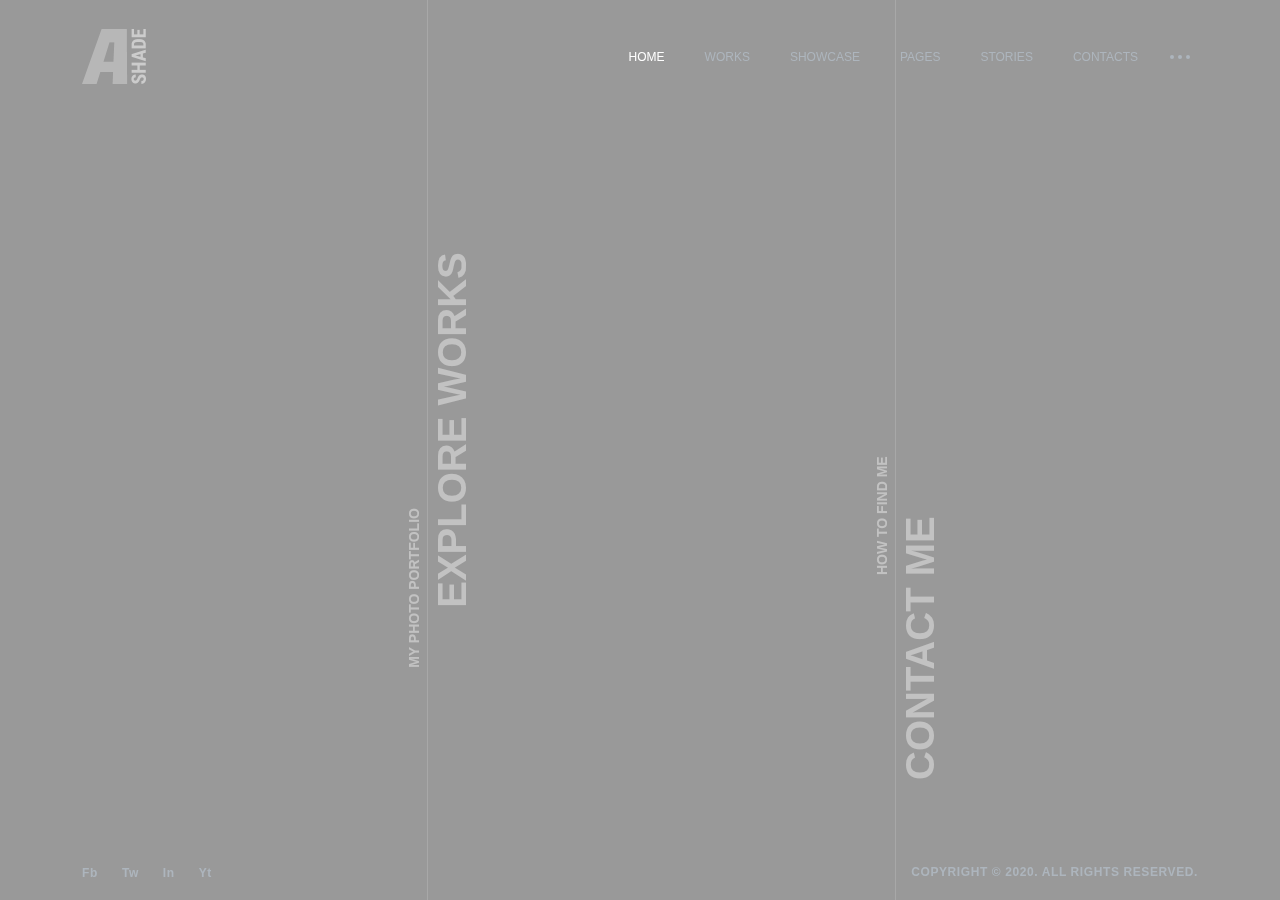
==== index.html @ f49be5b9 "hero section design header fotter desgin" ====
<!DOCTYPE html>
<html lang="en">
<head>
    <meta charset="UTF-8">
    <!-- *Static Required meta tags (should be same on every page)* -->
    <meta http-equiv="content-type" content="text/html; charset=utf-8" />
    <meta name="viewport" content="width=device-width, initial-scale=1, maximum-scale=1, user-scalable=0, shrink-to-fit=no" />
    <meta name="theme-color" content="#1A73E9" />
    <meta http-equiv='X-UA-Compatible' content='IE=edge' />
    <meta name="web-author" content="web-author-name" />
    <meta name="googlebot" content="all">
    <meta name="revisit-after" content="3 days">
    <meta name="copyright" content="Site Name">
    <meta name="language" content="English">
    <meta name="reply-to" content="info@imgglobalinfotech.com">
    <meta name="distribution" content="Global" />
    <meta name="rating" content="General" />
    <!-- *Twitter Meta* -->
    <meta name="twitter:site" content="@miradontsoa">
    <meta name="twitter:creator" content="@miradontsoa">
    <meta name="twitter:card" content="summary">
    <!-- *Facebook Meta* -->
    <meta property="fb:app_id" content="0" />
    <meta property="og:type" content="website">
    <meta property="og:image:type" content="image/jpg">
    <meta property="og:image:width" content="1200">
    <meta property="og:image:height" content="630">
    <!-- *Dynamic Meta Tags (Should change for every page)* -->
    <title>Photography Home</title>
        <!-- *Required meta tags* -->
    <meta name="title" content="Title here" />
    <meta name="discrption" content="Discrption here" />
    <meta name="keyword" content="Keyword here" />
    <!-- *Twitter Meta* -->
    <meta name="twitter:title" content="Title here">
    <meta name="twitter:description" content="Discrption here">
    <meta name="twitter:image" content="assets/img/logo.png">
    <!-- *Facebook Meta* -->
    <meta property="og:url" content="">
    <meta property="og:title" content="Title here">
    <meta property="og:description" content="Discrption here">
    <meta property="og:image" content="assets/img/logo/favicon-original.png">
    <meta property="og:image:secure_url" content="assets/img/logo/favicon-original.png">
    <link rel="shortcut icon" type="image/x-icon" href="assets/img/logo/favicon-original.png" />
    <link rel="icon" type="image/x-icon" href="assets/img/logo/favicon-original.png" />
    <meta name="classification" content="Title here" />
    <link rel="canonical" href="" />
    <!-- *Bootstrap Css* -->
    <link rel="stylesheet" href="assets/css/bootstrap.min.css">
    <!-- *Custom Css* -->
    <link rel="stylesheet" href="assets/css/style.min.css">
</head>

<body >
    <!-- *** Header Start -->
    <nav class="navbar navheader navbar-expand-lg fixed-top bg-transparent py-4" aria-label="Offcanvas navbar large">
        <div class="container">
            <a class="navbar-brand" href="javascript:;"><img src="assets/img/logo.png" class="h-100" alt="logo"></a>
            <button class="navbar-toggler ms-auto me-3 border-0 shadow-none p-0 d-flex flex-column d-lg-none" type="button" data-bs-toggle="offcanvas" data-bs-target="#offcanvasRight" aria-controls="offcanvasRight">
                <span class="menulist bg-white d-inline-flex rounded-pill"></span>
                <span class="menulist bg-white d-inline-flex rounded-pill"></span>
                <span class="menulist bg-white d-inline-flex rounded-pill"></span>
            </button>
                <ul class="navbar-nav d-lg-flex d-none justify-content-end flex-grow-1 align-items-center gap-4 pe-3">
                    <li class="nav-item"><a class="nav-link hoverd fw-medium active" aria-current="page" href="javascript:;">Home</a></li>
                    <li class="nav-item position-relative">
                        <a class="nav-link hoverd fw-medium" href="javascript:;">Works</a>
                        <ul class="list-unstyled pt-2 sublink position-absolute">
                            <li><a class="nav-link hoverd fw-medium innerlink text-nowrap p-2" href="javascript:;">work example</a></li>
                            <li><a class="nav-link hoverd fw-medium innerlink text-nowrap p-2" href="javascript:;">work example</a></li>
                            <li><a class="nav-link hoverd fw-medium innerlink text-nowrap p-2" href="javascript:;">work example</a></li>
                            <li><a class="nav-link hoverd fw-medium innerlink text-nowrap p-2" href="javascript:;">work example</a></li>
                            <li><a class="nav-link hoverd fw-medium innerlink text-nowrap p-2" href="javascript:;">work example</a></li>
                        </ul>
                    </li>
                    <li class="nav-item position-relative">
                        <a class="nav-link hoverd fw-medium" href="javascript:;">Showcase</a>
                        <ul class="list-unstyled pt-2 sublink position-absolute">
                            <li><a class="nav-link hoverd fw-medium innerlink text-nowrap p-2" href="javascript:;">work example</a></li>
                            <li><a class="nav-link hoverd fw-medium innerlink text-nowrap p-2" href="javascript:;">work example</a></li>
                            <li><a class="nav-link hoverd fw-medium innerlink text-nowrap p-2" href="javascript:;">work example</a></li>
                            <li><a class="nav-link hoverd fw-medium innerlink text-nowrap p-2" href="javascript:;">work example</a></li>
                            <li><a class="nav-link hoverd fw-medium innerlink text-nowrap p-2" href="javascript:;">work example</a></li>
                        </ul>
                    </li>
                    <li class="nav-item"><a class="nav-link hoverd fw-medium" href="javascript:;">Pages</a></li>
                    <li class="nav-item"><a class="nav-link hoverd fw-medium" href="javascript:;">Stories</a></li>
                    <li class="nav-item"><a class="nav-link hoverd fw-medium" href="javascript:;">Contacts</a></li>
                </ul>
                <ul class="navbar-nav">
                    <li class="nav-item">
                        <a class="nav-link hoverd fw-medium menubtn" href="javascript:;">
                            <div class="dots d-flex align-items-center gap-1">
                                <span class="inner_dot d-inline-flex rounded-circle"></span>
                                <span class="inner_dot d-inline-flex rounded-circle"></span>
                                <span class="inner_dot d-inline-flex rounded-circle"></span>
                            </div>
                        </a>
                    </li>
                </ul>
            </div>
        </div>
    </nav>
    <!-- *** Header End -->

    <!-- *** Hero Section Start -->
    <div class="container-fluid vh-100 overflow-hidden position-relative px-0 videoHerosection">
        <video src="assets/img/home-bg.mp4" muted autoplay loop class="videosecton position-absolute"></video>
        <div class="ashadeLink asdadework">
            <div class="mainlinks mx-auto d-flex flex-column text-center">
                <span class="d-inline-flex fw-bold subcontentHeading">My Photo Portfolio</span>
                <span class="d-inline-flex fw-bold justify-content-end mainlinkHeading">Explore Works</span>
            </div>
        </div>
        <div class="ashadeLink asdadecontact">
            <div class="mainlinks me-auto d-flex flex-column text-center">
                <span class="d-inline-flex fw-bold justify-content-end subcontentHeading">HOW TO FIND ME</span>
                <span class="d-inline-flex fw-bold mainlinkHeading">CONTACT ME</span>
            </div>
        </div>
    </div>
    <!-- *** Hero Section End -->


    <!-- ** Copy Right Footer Start -->
    <div class="container-fluid fixed-bottom copyrightfooter py-3">
        <div class="container">
            <div class="row align-items-center">
                <div class="col">
                    <ul class="list-unstyled socialgroup d-flex gap-4 align-items-center  m-sm-0 mb-2 justify-content-sm-start justify-content-center">
                        <li><a href="javascript:;" class="sociallink fw-bold text-decoration-none">Fb</a></li>
                        <li><a href="javascript:;" class="sociallink fw-bold text-decoration-none">Tw</a></li>
                        <li><a href="javascript:;" class="sociallink fw-bold text-decoration-none">In</a></li>
                        <li><a href="javascript:;" class="sociallink fw-bold text-decoration-none">Yt</a></li>
                    </ul>
                </div>
                <div class="col-sm-auto col-12">
                    <div class="copyright fw-bold text-center">COPYRIGHT © 2020. ALL RIGHTS RESERVED.</div>
                </div>
            </div>
        </div>
    </div>
    <!-- ** Copy Right Footer End -->

    <div class="offcanvas offbody navheader offcanvas-end text-bg-dark" tabindex="-1" id="offcanvasRight" aria-labelledby="offcanvasRightLabel">
        <div class="offcanvas-header">
            <h5 class="offcanvas-title" id="offcanvasRightLabel"><img src="assets/img/logo.png" class="h-100" alt="logo"></h5>
            <button type="button" class="closeBtn border-0 shadow-none bg-transparent p-1" data-bs-dismiss="offcanvas" aria-label="Close"><img src="assets/img/close.svg" class="w-100" alt=""></button>
        </div>
        <div class="offcanvas-body navbar-nav">
            <div class="nav-item">
                <div class="accordion accordion-flush d-flex flex-column gap-3" id="accordionFlushExample">
                    <div class="accordion-item border-0 bg-transparent">
                        <div class="accordion-header bg-transparent">
                            <a href="javascript:;" class="accordion-button collapsed bg-transparent nav-link hoverd fw-bold p-0 shadow-none border-0  d-inline-block" type="button" data-bs-toggle="collapse" data-bs-target="#flush-collapseOne" aria-expanded="false" aria-controls="flush-collapseOne">
                                Home
                            </a>
                        </div>
                    </div>
                    <div class="accordion-item border-0 bg-transparent">
                        <div class="accordion-header bg-transparent">
                            <a href="javascript:;" class="accordion-button collapsed bg-transparent nav-link hoverd fw-bold p-0 shadow-none border-0  d-inline-block" type="button" data-bs-toggle="collapse" data-bs-target="#flush-collapseTwo" aria-expanded="false" aria-controls="flush-collapseTwo">
                            Works
                            </a>
                        </div>
                        <div id="flush-collapseTwo" class="accordion-collapse collapse" data-bs-parent="#accordionFlushExample">
                            <div class="accordion-body">
                                <ul class="list-unstyled sublink m-0 ps-3 ">
                                    <li><a class="nav-link hoverd fw-semibold innerlink text-nowrap p-1" href="javascript:;">work example</a></li>
                                    <li><a class="nav-link hoverd fw-semibold innerlink text-nowrap p-1" href="javascript:;">work example</a></li>
                                    <li><a class="nav-link hoverd fw-semibold innerlink text-nowrap p-1" href="javascript:;">work example</a></li>
                                    <li><a class="nav-link hoverd fw-semibold innerlink text-nowrap p-1" href="javascript:;">work example</a></li>
                                    <li><a class="nav-link hoverd fw-semibold innerlink text-nowrap p-1" href="javascript:;">work example</a></li>
                                </ul>
                            </div>
                        </div>
                    </div>
                    <div class="accordion-item border-0 bg-transparent">
                        <div class="accordion-header bg-transparent">
                            <a href="javascript:;" class="accordion-button collapsed bg-transparent nav-link hoverd fw-bold p-0 shadow-none border-0  d-inline-block" type="button" data-bs-toggle="collapse" data-bs-target="#flush-collapseThree" aria-expanded="false" aria-controls="flush-collapseThree">
                                Showcase
                            </a>
                        </div>
                        <div id="flush-collapseThree" class="accordion-collapse collapse" data-bs-parent="#accordionFlushExample">
                            <div class="accordion-body ">
                                <ul class="list-unstyled sublink m-0 ps-3">
                                    <li><a class="nav-link hoverd fw-semibold innerlink text-nowrap p-1" href="javascript:;">work example</a></li>
                                    <li><a class="nav-link hoverd fw-semibold innerlink text-nowrap p-1" href="javascript:;">work example</a></li>
                                    <li><a class="nav-link hoverd fw-semibold innerlink text-nowrap p-1" href="javascript:;">work example</a></li>
                                    <li><a class="nav-link hoverd fw-semibold innerlink text-nowrap p-1" href="javascript:;">work example</a></li>
                                    <li><a class="nav-link hoverd fw-semibold innerlink text-nowrap p-1" href="javascript:;">work example</a></li>
                                </ul>
                            </div>
                        </div>
                    </div>
                    <div class="accordion-item border-0 bg-transparent">
                        <div class="accordion-header bg-transparent">
                            <a href="javascript:;" class="accordion-button collapsed bg-transparent nav-link hoverd fw-bold p-0 shadow-none border-0  d-inline-block" type="button" data-bs-toggle="collapse" data-bs-target="#flush-collapseFour" aria-expanded="false" aria-controls="flush-collapseFour">
                                Pages
                            </a>
                        </div>
                    </div>
                    <div class="accordion-item border-0 bg-transparent">
                        <div class="accordion-header bg-transparent">
                            <a href="javascript:;" class="accordion-button collapsed bg-transparent nav-link hoverd fw-bold p-0 shadow-none border-0  d-inline-block" type="button" data-bs-toggle="collapse" data-bs-target="#flush-collapseFive" aria-expanded="false" aria-controls="flush-collapseFive">
                                stories
                            </a>
                        </div>
                    </div>
                    <div class="accordion-item border-0 bg-transparent">
                        <div class="accordion-header bg-transparent">
                            <a href="javascript:;" class="accordion-button collapsed bg-transparent nav-link hoverd fw-bold p-0 shadow-none border-0  d-inline-block" type="button" data-bs-toggle="collapse" data-bs-target="#flush-collapseSix" aria-expanded="false" aria-controls="flush-collapseSix">
                                contacts
                            </a>
                        </div>
                    </div>
                </div>
            </div>
            <div class="">
            </div>
        </div>
    </div>
    <!-- *Bootstrap Js* -->
    <script src="assets/libs/bootstrap/js/bootstrap.bundle.min.js"></script>
    <!-- *Custom Js* -->
    <script src="assets/js/main.js"></script>
</body>
</html>
---- assets/css/style.min.css ----
::-webkit-scrollbar-track{background-color:rgba(0,0,0,0)}::-webkit-scrollbar{width:6px;background-color:rgba(0,0,0,0)}::-webkit-scrollbar-thumb{background-color:#d6002f}body{font-family:"Montserrat",sans-serif;overflow:hidden auto}body.body_hovered{background-color:#000;position:relative}body.body_hovered::before{content:"";height:100%;width:100%;inset:0;margin:auto;position:absolute}.navheader .navbar-brand{height:65px}.navheader .navbar-toggler{gap:5px}.navheader .navbar-toggler .menulist{height:2px;width:22px}.navheader .navbar-nav .nav-item .nav-link{color:#adb5bd;font-size:12px;transition:all .3s ease-in-out;text-transform:uppercase}.navheader .navbar-nav .nav-item .nav-link:hover,.navheader .navbar-nav .nav-item .nav-link.active{color:#fff}.navheader .navbar-nav .nav-item .menubtn .dots .inner_dot{height:4px;width:4px;background-color:#adb5bd;transition:all .3s ease-in-out}.navheader .navbar-nav .nav-item .menubtn:hover .inner_dot{background-color:#fff}.navheader .navbar-nav .nav-item:hover .sublink{opacity:1;visibility:visible}.navheader .navbar-nav .nav-item .sublink{opacity:0;visibility:hidden;transition:all .2s ease-in-out}.navheader.offbody .offcanvas-header .offcanvas-title{height:50px}.navheader.offbody .offcanvas-header .offcanvas-title img{-o-object-fit:contain;object-fit:contain}.navheader.offbody .offcanvas-header .closeBtn{width:30px}.navheader.offbody .navbar-nav .nav-item .nav-link{font-size:20px}.navheader.offbody .navbar-nav .nav-item .nav-link.innerlink{font-size:14px}.navheader.offbody .navbar-nav .nav-item .sublink{opacity:1;visibility:visible;position:relative}.navheader.offbody .navbar-nav .nav-item .sublink::before{content:"";height:100%;left:0;width:1px;position:absolute;background-color:rgba(255,255,255,.15)}.copyrightfooter .sociallink,.copyrightfooter .copyright{font-size:12px;letter-spacing:.6px;color:#adb5bd}.copyrightfooter .sociallink{transition:all .3s ease-in-out}.copyrightfooter .sociallink:hover{color:#fff}.ashadeLink{position:fixed;width:100vh;min-width:600px;display:flex;justify-content:flex-start;transform-origin:0% 0%;transform:rotate(-90deg) translate(0, 0);z-index:15;cursor:pointer;padding-left:140px;top:100%}.ashadeLink.asdadework{left:calc(33.33% - 21px);text-align:center;padding:0}.ashadeLink.asdadecontact{left:calc(66.66% + 21px);text-align:left}.ashadeLink.asdadecontact .mainlinks .subcontentHeading{transform:translateX(40px)}.ashadeLink.asdadecontact .mainlinks .mainlinkHeading{transform:translateX(-20px)}.ashadeLink.asdadecontact .mainlinks:hover .subcontentHeading{transform:translateX(30px)}.ashadeLink.asdadecontact .mainlinks:hover .mainlinkHeading{transform:translateX(-10px)}.ashadeLink .mainlinks span{color:rgba(255,255,255,.4);line-height:normal;text-transform:uppercase;transition:all .5s}.ashadeLink .mainlinks .subcontentHeading{font-size:14px;transform:translateX(-40px);margin-bottom:8px}.ashadeLink .mainlinks .mainlinkHeading{font-size:40px;transform:translateX(20px)}.ashadeLink .mainlinks:hover span{color:#fff}.ashadeLink .mainlinks:hover .subcontentHeading{transform:translateX(-30px)}.ashadeLink .mainlinks:hover .mainlinkHeading{transform:translateX(10px)}.ashadeLink::before{content:"";width:100%;height:1px;background:rgba(255,255,255,.15);position:absolute;left:0;top:21px}@media(max-width: 991.98px){.ashadeLink .mainlinks .subcontentHeading{font-size:12px}.ashadeLink .mainlinks .mainlinkHeading{font-size:30px}}.videoHerosection .videosecton{inset:0;margin:auto}.videoHerosection::before{content:"";width:100%;height:100%;inset:0;margin:auto;background-color:rgba(0,0,0,.4);position:absolute;z-index:1}@font-face{font-family:"Montserrat";src:url("Montserrat-ExtraLightItalic.woff2") format("woff2"),url("Montserrat-ExtraLightItalic.woff") format("woff");font-weight:200;font-style:italic;font-display:swap}@font-face{font-family:"Montserrat";src:url("Montserrat-SemiBold.woff2") format("woff2"),url("Montserrat-SemiBold.woff") format("woff");font-weight:600;font-style:normal;font-display:swap}@font-face{font-family:"Montserrat";src:url("Montserrat-Light.woff2") format("woff2"),url("Montserrat-Light.woff") format("woff");font-weight:300;font-style:normal;font-display:swap}@font-face{font-family:"Montserrat";src:url("Montserrat-Medium.woff2") format("woff2"),url("Montserrat-Medium.woff") format("woff");font-weight:500;font-style:normal;font-display:swap}@font-face{font-family:"Montserrat";src:url("Montserrat-Italic.woff2") format("woff2"),url("Montserrat-Italic.woff") format("woff");font-weight:normal;font-style:italic;font-display:swap}@font-face{font-family:"Montserrat";src:url("Montserrat-MediumItalic.woff2") format("woff2"),url("Montserrat-MediumItalic.woff") format("woff");font-weight:500;font-style:italic;font-display:swap}@font-face{font-family:"Montserrat";src:url("Montserrat-LightItalic.woff2") format("woff2"),url("Montserrat-LightItalic.woff") format("woff");font-weight:300;font-style:italic;font-display:swap}@font-face{font-family:"Montserrat";src:url("Montserrat-Regular.woff2") format("woff2"),url("Montserrat-Regular.woff") format("woff");font-weight:normal;font-style:normal;font-display:swap}@font-face{font-family:"Montserrat";src:url("Montserrat-BoldItalic.woff2") format("woff2"),url("Montserrat-BoldItalic.woff") format("woff");font-weight:bold;font-style:italic;font-display:swap}@font-face{font-family:"Montserrat";src:url("Montserrat-SemiBoldItalic.woff2") format("woff2"),url("Montserrat-SemiBoldItalic.woff") format("woff");font-weight:600;font-style:italic;font-display:swap}@font-face{font-family:"Montserrat";src:url("Montserrat-ExtraBold.woff2") format("woff2"),url("Montserrat-ExtraBold.woff") format("woff");font-weight:bold;font-style:normal;font-display:swap}@font-face{font-family:"Montserrat";src:url("Montserrat-Bold.woff2") format("woff2"),url("Montserrat-Bold.woff") format("woff");font-weight:bold;font-style:normal;font-display:swap}@font-face{font-family:"Montserrat";src:url("Montserrat-Black.woff2") format("woff2"),url("Montserrat-Black.woff") format("woff");font-weight:900;font-style:normal;font-display:swap}@font-face{font-family:"Montserrat";src:url("Montserrat-BlackItalic.woff2") format("woff2"),url("Montserrat-BlackItalic.woff") format("woff");font-weight:900;font-style:italic;font-display:swap}@font-face{font-family:"Montserrat";src:url("Montserrat-ThinItalic.woff2") format("woff2"),url("Montserrat-ThinItalic.woff") format("woff");font-weight:100;font-style:italic;font-display:swap}@font-face{font-family:"Montserrat";src:url("Montserrat-Thin.woff2") format("woff2"),url("Montserrat-Thin.woff") format("woff");font-weight:100;font-style:normal;font-display:swap}@font-face{font-family:"Montserrat";src:url("Montserrat-ExtraLight.woff2") format("woff2"),url("Montserrat-ExtraLight.woff") format("woff");font-weight:200;font-style:normal;font-display:swap}@font-face{font-family:"Montserrat";src:url("Montserrat-ExtraBoldItalic.woff2") format("woff2"),url("Montserrat-ExtraBoldItalic.woff") format("woff");font-weight:bold;font-style:italic;font-display:swap}/*# sourceMappingURL=style.min.css.map */
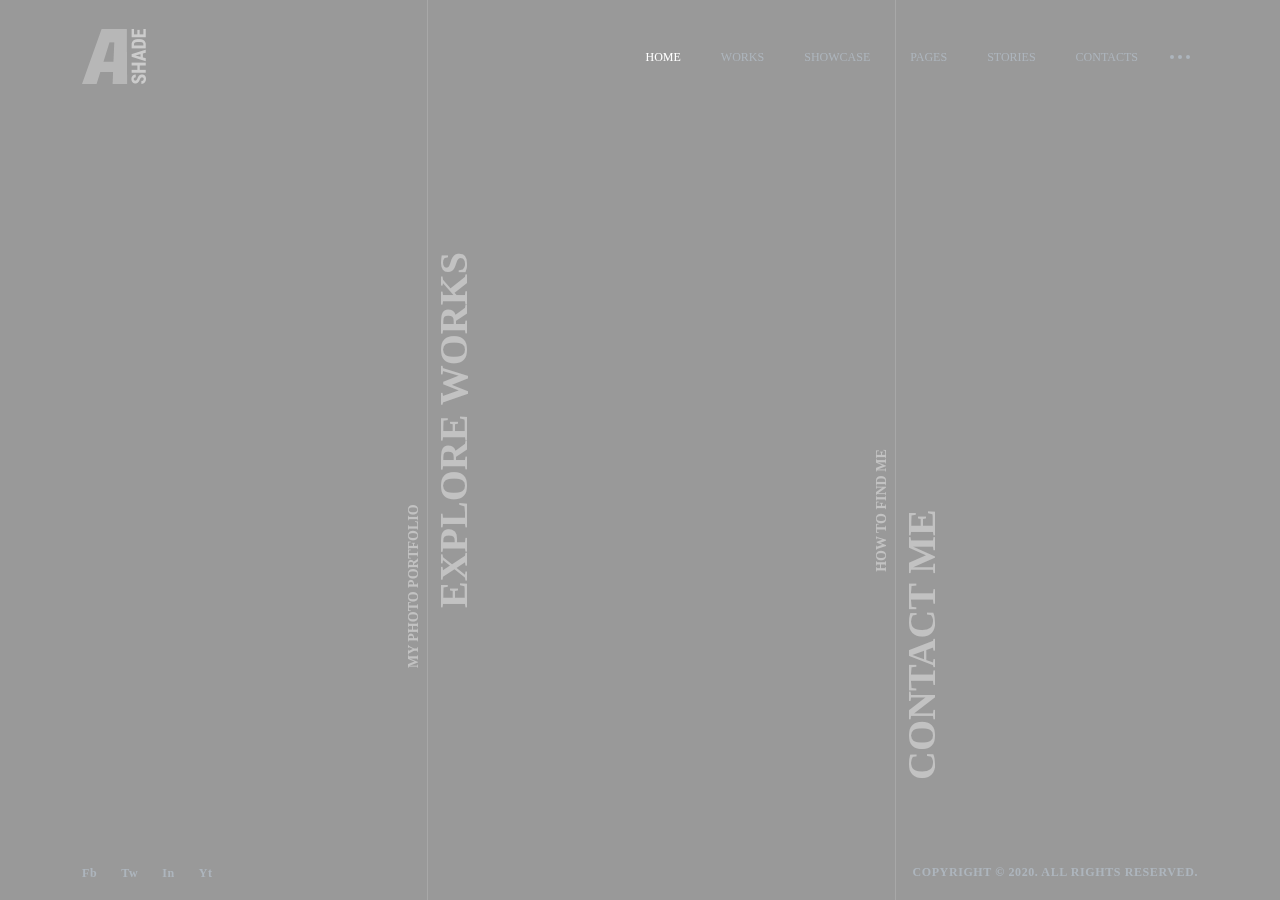
==== commit d2d87fe4: "mainscss change" ====
--- a/index.html
+++ b/index.html
@@ -52,95 +52,98 @@
 </head>
 
 <body >
-    <!-- *** Header Start -->
-    <nav class="navbar navheader navbar-expand-lg fixed-top bg-transparent py-4" aria-label="Offcanvas navbar large">
-        <div class="container">
-            <a class="navbar-brand" href="javascript:;"><img src="assets/img/logo.png" class="h-100" alt="logo"></a>
-            <button class="navbar-toggler ms-auto me-3 border-0 shadow-none p-0 d-flex flex-column d-lg-none" type="button" data-bs-toggle="offcanvas" data-bs-target="#offcanvasRight" aria-controls="offcanvasRight">
-                <span class="menulist bg-white d-inline-flex rounded-pill"></span>
-                <span class="menulist bg-white d-inline-flex rounded-pill"></span>
-                <span class="menulist bg-white d-inline-flex rounded-pill"></span>
-            </button>
-                <ul class="navbar-nav d-lg-flex d-none justify-content-end flex-grow-1 align-items-center gap-4 pe-3">
-                    <li class="nav-item"><a class="nav-link hoverd fw-medium active" aria-current="page" href="javascript:;">Home</a></li>
-                    <li class="nav-item position-relative">
-                        <a class="nav-link hoverd fw-medium" href="javascript:;">Works</a>
-                        <ul class="list-unstyled pt-2 sublink position-absolute">
-                            <li><a class="nav-link hoverd fw-medium innerlink text-nowrap p-2" href="javascript:;">work example</a></li>
-                            <li><a class="nav-link hoverd fw-medium innerlink text-nowrap p-2" href="javascript:;">work example</a></li>
-                            <li><a class="nav-link hoverd fw-medium innerlink text-nowrap p-2" href="javascript:;">work example</a></li>
-                            <li><a class="nav-link hoverd fw-medium innerlink text-nowrap p-2" href="javascript:;">work example</a></li>
-                            <li><a class="nav-link hoverd fw-medium innerlink text-nowrap p-2" href="javascript:;">work example</a></li>
+    <main>
+        <div class="mainInner">
+            <!-- *** Header Start -->
+            <nav class="navbar navheader navbar-expand-lg fixed-top bg-transparent py-4" aria-label="Offcanvas navbar large">
+                <div class="container">
+                    <a class="navbar-brand" href="javascript:;"><img src="assets/img/logo.png" class="h-100" alt="logo"></a>
+                    <button class="navbar-toggler ms-auto me-3 border-0 shadow-none p-0 d-flex flex-column d-lg-none" type="button" data-bs-toggle="offcanvas" data-bs-target="#offcanvasRight" aria-controls="offcanvasRight">
+                        <span class="menulist bg-white d-inline-flex rounded-pill"></span>
+                        <span class="menulist bg-white d-inline-flex rounded-pill"></span>
+                        <span class="menulist bg-white d-inline-flex rounded-pill"></span>
+                    </button>
+                        <ul class="navbar-nav d-lg-flex d-none justify-content-end flex-grow-1 align-items-center gap-4 pe-3">
+                            <li class="nav-item"><a class="nav-link hoverd fw-medium active" aria-current="page" href="javascript:;">Home</a></li>
+                            <li class="nav-item position-relative">
+                                <a class="nav-link hoverd fw-medium" href="javascript:;">Works</a>
+                                <ul class="list-unstyled pt-2 sublink position-absolute">
+                                    <li><a class="nav-link hoverd fw-medium innerlink text-nowrap p-2" href="javascript:;">work example</a></li>
+                                    <li><a class="nav-link hoverd fw-medium innerlink text-nowrap p-2" href="javascript:;">work example</a></li>
+                                    <li><a class="nav-link hoverd fw-medium innerlink text-nowrap p-2" href="javascript:;">work example</a></li>
+                                    <li><a class="nav-link hoverd fw-medium innerlink text-nowrap p-2" href="javascript:;">work example</a></li>
+                                    <li><a class="nav-link hoverd fw-medium innerlink text-nowrap p-2" href="javascript:;">work example</a></li>
+                                </ul>
+                            </li>
+                            <li class="nav-item position-relative">
+                                <a class="nav-link hoverd fw-medium" href="javascript:;">Showcase</a>
+                                <ul class="list-unstyled pt-2 sublink position-absolute">
+                                    <li><a class="nav-link hoverd fw-medium innerlink text-nowrap p-2" href="javascript:;">work example</a></li>
+                                    <li><a class="nav-link hoverd fw-medium innerlink text-nowrap p-2" href="javascript:;">work example</a></li>
+                                    <li><a class="nav-link hoverd fw-medium innerlink text-nowrap p-2" href="javascript:;">work example</a></li>
+                                    <li><a class="nav-link hoverd fw-medium innerlink text-nowrap p-2" href="javascript:;">work example</a></li>
+                                    <li><a class="nav-link hoverd fw-medium innerlink text-nowrap p-2" href="javascript:;">work example</a></li>
+                                </ul>
+                            </li>
+                            <li class="nav-item"><a class="nav-link hoverd fw-medium" href="javascript:;">Pages</a></li>
+                            <li class="nav-item"><a class="nav-link hoverd fw-medium" href="javascript:;">Stories</a></li>
+                            <li class="nav-item"><a class="nav-link hoverd fw-medium" href="javascript:;">Contacts</a></li>
                         </ul>
-                    </li>
-                    <li class="nav-item position-relative">
-                        <a class="nav-link hoverd fw-medium" href="javascript:;">Showcase</a>
-                        <ul class="list-unstyled pt-2 sublink position-absolute">
-                            <li><a class="nav-link hoverd fw-medium innerlink text-nowrap p-2" href="javascript:;">work example</a></li>
-                            <li><a class="nav-link hoverd fw-medium innerlink text-nowrap p-2" href="javascript:;">work example</a></li>
-                            <li><a class="nav-link hoverd fw-medium innerlink text-nowrap p-2" href="javascript:;">work example</a></li>
-                            <li><a class="nav-link hoverd fw-medium innerlink text-nowrap p-2" href="javascript:;">work example</a></li>
-                            <li><a class="nav-link hoverd fw-medium innerlink text-nowrap p-2" href="javascript:;">work example</a></li>
+                        <ul class="navbar-nav">
+                            <li class="nav-item">
+                                <a class="nav-link hoverd fw-medium menubtn" href="javascript:;">
+                                    <div class="dots d-flex align-items-center gap-1">
+                                        <span class="inner_dot d-inline-flex rounded-circle"></span>
+                                        <span class="inner_dot d-inline-flex rounded-circle"></span>
+                                        <span class="inner_dot d-inline-flex rounded-circle"></span>
+                                    </div>
+                                </a>
+                            </li>
                         </ul>
-                    </li>
-                    <li class="nav-item"><a class="nav-link hoverd fw-medium" href="javascript:;">Pages</a></li>
-                    <li class="nav-item"><a class="nav-link hoverd fw-medium" href="javascript:;">Stories</a></li>
-                    <li class="nav-item"><a class="nav-link hoverd fw-medium" href="javascript:;">Contacts</a></li>
-                </ul>
-                <ul class="navbar-nav">
-                    <li class="nav-item">
-                        <a class="nav-link hoverd fw-medium menubtn" href="javascript:;">
-                            <div class="dots d-flex align-items-center gap-1">
-                                <span class="inner_dot d-inline-flex rounded-circle"></span>
-                                <span class="inner_dot d-inline-flex rounded-circle"></span>
-                                <span class="inner_dot d-inline-flex rounded-circle"></span>
-                            </div>
-                        </a>
-                    </li>
-                </ul>
-            </div>
+                    </div>
+                </div>
+            </nav>
+            <!-- *** Header End -->
+        
+            <!-- *** Hero Section Start -->
+            <div class="container-fluid vh-100 overflow-hidden position-relative px-0 videoHerosection">
+                <video src="assets/img/home-bg.mp4" muted autoplay loop class="videosecton position-absolute"></video>
+                <div class="ashadeLink asdadework">
+                    <div class="mainlinks mx-auto d-flex flex-column text-center">
+                        <span class="d-inline-flex fw-bold subcontentHeading">My Photo Portfolio</span>
+                        <span class="d-inline-flex fw-bold justify-content-end mainlinkHeading">Explore Works</span>
+                    </div>
+                </div>
+                <div class="ashadeLink asdadecontact">
+                    <div class="mainlinks me-auto d-flex flex-column text-center">
+                        <span class="d-inline-flex fw-bold justify-content-end subcontentHeading">HOW TO FIND ME</span>
+                        <span class="d-inline-flex fw-bold mainlinkHeading">CONTACT ME</span>
+                    </div>
+                </div>
+            </div>
+            <!-- *** Hero Section End -->
+        
+            <!-- ** Copy Right Footer Start -->
+            <div class="container-fluid fixed-bottom copyrightfooter py-3">
+                <div class="container">
+                    <div class="row align-items-center">
+                        <div class="col">
+                            <ul class="list-unstyled socialgroup d-flex gap-4 align-items-center  m-sm-0 mb-2 justify-content-sm-start justify-content-center">
+                                <li><a href="javascript:;" class="sociallink fw-bold text-decoration-none">Fb</a></li>
+                                <li><a href="javascript:;" class="sociallink fw-bold text-decoration-none">Tw</a></li>
+                                <li><a href="javascript:;" class="sociallink fw-bold text-decoration-none">In</a></li>
+                                <li><a href="javascript:;" class="sociallink fw-bold text-decoration-none">Yt</a></li>
+                            </ul>
+                        </div>
+                        <div class="col-sm-auto col-12">
+                            <div class="copyright fw-bold text-center">COPYRIGHT © 2020. ALL RIGHTS RESERVED.</div>
+                        </div>
+                    </div>
+                </div>
+            </div>
+            <!-- ** Copy Right Footer End -->
         </div>
-    </nav>
-    <!-- *** Header End -->
-
-    <!-- *** Hero Section Start -->
-    <div class="container-fluid vh-100 overflow-hidden position-relative px-0 videoHerosection">
-        <video src="assets/img/home-bg.mp4" muted autoplay loop class="videosecton position-absolute"></video>
-        <div class="ashadeLink asdadework">
-            <div class="mainlinks mx-auto d-flex flex-column text-center">
-                <span class="d-inline-flex fw-bold subcontentHeading">My Photo Portfolio</span>
-                <span class="d-inline-flex fw-bold justify-content-end mainlinkHeading">Explore Works</span>
-            </div>
-        </div>
-        <div class="ashadeLink asdadecontact">
-            <div class="mainlinks me-auto d-flex flex-column text-center">
-                <span class="d-inline-flex fw-bold justify-content-end subcontentHeading">HOW TO FIND ME</span>
-                <span class="d-inline-flex fw-bold mainlinkHeading">CONTACT ME</span>
-            </div>
-        </div>
-    </div>
-    <!-- *** Hero Section End -->
-
-
-    <!-- ** Copy Right Footer Start -->
-    <div class="container-fluid fixed-bottom copyrightfooter py-3">
-        <div class="container">
-            <div class="row align-items-center">
-                <div class="col">
-                    <ul class="list-unstyled socialgroup d-flex gap-4 align-items-center  m-sm-0 mb-2 justify-content-sm-start justify-content-center">
-                        <li><a href="javascript:;" class="sociallink fw-bold text-decoration-none">Fb</a></li>
-                        <li><a href="javascript:;" class="sociallink fw-bold text-decoration-none">Tw</a></li>
-                        <li><a href="javascript:;" class="sociallink fw-bold text-decoration-none">In</a></li>
-                        <li><a href="javascript:;" class="sociallink fw-bold text-decoration-none">Yt</a></li>
-                    </ul>
-                </div>
-                <div class="col-sm-auto col-12">
-                    <div class="copyright fw-bold text-center">COPYRIGHT © 2020. ALL RIGHTS RESERVED.</div>
-                </div>
-            </div>
-        </div>
-    </div>
-    <!-- ** Copy Right Footer End -->
+    </main>
 
     <div class="offcanvas offbody navheader offcanvas-end text-bg-dark" tabindex="-1" id="offcanvasRight" aria-labelledby="offcanvasRightLabel">
         <div class="offcanvas-header">
@@ -166,11 +169,11 @@
                         <div id="flush-collapseTwo" class="accordion-collapse collapse" data-bs-parent="#accordionFlushExample">
                             <div class="accordion-body">
                                 <ul class="list-unstyled sublink m-0 ps-3 ">
-                                    <li><a class="nav-link hoverd fw-semibold innerlink text-nowrap p-1" href="javascript:;">work example</a></li>
-                                    <li><a class="nav-link hoverd fw-semibold innerlink text-nowrap p-1" href="javascript:;">work example</a></li>
-                                    <li><a class="nav-link hoverd fw-semibold innerlink text-nowrap p-1" href="javascript:;">work example</a></li>
-                                    <li><a class="nav-link hoverd fw-semibold innerlink text-nowrap p-1" href="javascript:;">work example</a></li>
-                                    <li><a class="nav-link hoverd fw-semibold innerlink text-nowrap p-1" href="javascript:;">work example</a></li>
+                                    <li><a class="nav-link hoverd fw-semibold innerlink text-nowrap p-2" href="javascript:;">work example</a></li>
+                                    <li><a class="nav-link hoverd fw-semibold innerlink text-nowrap p-2" href="javascript:;">work example</a></li>
+                                    <li><a class="nav-link hoverd fw-semibold innerlink text-nowrap p-2" href="javascript:;">work example</a></li>
+                                    <li><a class="nav-link hoverd fw-semibold innerlink text-nowrap p-2" href="javascript:;">work example</a></li>
+                                    <li><a class="nav-link hoverd fw-semibold innerlink text-nowrap p-2" href="javascript:;">work example</a></li>
                                 </ul>
                             </div>
                         </div>
@@ -184,11 +187,11 @@
                         <div id="flush-collapseThree" class="accordion-collapse collapse" data-bs-parent="#accordionFlushExample">
                             <div class="accordion-body ">
                                 <ul class="list-unstyled sublink m-0 ps-3">
-                                    <li><a class="nav-link hoverd fw-semibold innerlink text-nowrap p-1" href="javascript:;">work example</a></li>
-                                    <li><a class="nav-link hoverd fw-semibold innerlink text-nowrap p-1" href="javascript:;">work example</a></li>
-                                    <li><a class="nav-link hoverd fw-semibold innerlink text-nowrap p-1" href="javascript:;">work example</a></li>
-                                    <li><a class="nav-link hoverd fw-semibold innerlink text-nowrap p-1" href="javascript:;">work example</a></li>
-                                    <li><a class="nav-link hoverd fw-semibold innerlink text-nowrap p-1" href="javascript:;">work example</a></li>
+                                    <li><a class="nav-link hoverd fw-semibold innerlink text-nowrap p-2" href="javascript:;">work example</a></li>
+                                    <li><a class="nav-link hoverd fw-semibold innerlink text-nowrap p-2" href="javascript:;">work example</a></li>
+                                    <li><a class="nav-link hoverd fw-semibold innerlink text-nowrap p-2" href="javascript:;">work example</a></li>
+                                    <li><a class="nav-link hoverd fw-semibold innerlink text-nowrap p-2" href="javascript:;">work example</a></li>
+                                    <li><a class="nav-link hoverd fw-semibold innerlink text-nowrap p-2" href="javascript:;">work example</a></li>
                                 </ul>
                             </div>
                         </div>
--- a/assets/css/style.min.css
+++ b/assets/css/style.min.css
@@ -1 +1 @@
-::-webkit-scrollbar-track{background-color:rgba(0,0,0,0)}::-webkit-scrollbar{width:6px;background-color:rgba(0,0,0,0)}::-webkit-scrollbar-thumb{background-color:#d6002f}body{font-family:"Montserrat",sans-serif;overflow:hidden auto}body.body_hovered{background-color:#000;position:relative}body.body_hovered::before{content:"";height:100%;width:100%;inset:0;margin:auto;position:absolute}.navheader .navbar-brand{height:65px}.navheader .navbar-toggler{gap:5px}.navheader .navbar-toggler .menulist{height:2px;width:22px}.navheader .navbar-nav .nav-item .nav-link{color:#adb5bd;font-size:12px;transition:all .3s ease-in-out;text-transform:uppercase}.navheader .navbar-nav .nav-item .nav-link:hover,.navheader .navbar-nav .nav-item .nav-link.active{color:#fff}.navheader .navbar-nav .nav-item .menubtn .dots .inner_dot{height:4px;width:4px;background-color:#adb5bd;transition:all .3s ease-in-out}.navheader .navbar-nav .nav-item .menubtn:hover .inner_dot{background-color:#fff}.navheader .navbar-nav .nav-item:hover .sublink{opacity:1;visibility:visible}.navheader .navbar-nav .nav-item .sublink{opacity:0;visibility:hidden;transition:all .2s ease-in-out}.navheader.offbody .offcanvas-header .offcanvas-title{height:50px}.navheader.offbody .offcanvas-header .offcanvas-title img{-o-object-fit:contain;object-fit:contain}.navheader.offbody .offcanvas-header .closeBtn{width:30px}.navheader.offbody .navbar-nav .nav-item .nav-link{font-size:20px}.navheader.offbody .navbar-nav .nav-item .nav-link.innerlink{font-size:14px}.navheader.offbody .navbar-nav .nav-item .sublink{opacity:1;visibility:visible;position:relative}.navheader.offbody .navbar-nav .nav-item .sublink::before{content:"";height:100%;left:0;width:1px;position:absolute;background-color:rgba(255,255,255,.15)}.copyrightfooter .sociallink,.copyrightfooter .copyright{font-size:12px;letter-spacing:.6px;color:#adb5bd}.copyrightfooter .sociallink{transition:all .3s ease-in-out}.copyrightfooter .sociallink:hover{color:#fff}.ashadeLink{position:fixed;width:100vh;min-width:600px;display:flex;justify-content:flex-start;transform-origin:0% 0%;transform:rotate(-90deg) translate(0, 0);z-index:15;cursor:pointer;padding-left:140px;top:100%}.ashadeLink.asdadework{left:calc(33.33% - 21px);text-align:center;padding:0}.ashadeLink.asdadecontact{left:calc(66.66% + 21px);text-align:left}.ashadeLink.asdadecontact .mainlinks .subcontentHeading{transform:translateX(40px)}.ashadeLink.asdadecontact .mainlinks .mainlinkHeading{transform:translateX(-20px)}.ashadeLink.asdadecontact .mainlinks:hover .subcontentHeading{transform:translateX(30px)}.ashadeLink.asdadecontact .mainlinks:hover .mainlinkHeading{transform:translateX(-10px)}.ashadeLink .mainlinks span{color:rgba(255,255,255,.4);line-height:normal;text-transform:uppercase;transition:all .5s}.ashadeLink .mainlinks .subcontentHeading{font-size:14px;transform:translateX(-40px);margin-bottom:8px}.ashadeLink .mainlinks .mainlinkHeading{font-size:40px;transform:translateX(20px)}.ashadeLink .mainlinks:hover span{color:#fff}.ashadeLink .mainlinks:hover .subcontentHeading{transform:translateX(-30px)}.ashadeLink .mainlinks:hover .mainlinkHeading{transform:translateX(10px)}.ashadeLink::before{content:"";width:100%;height:1px;background:rgba(255,255,255,.15);position:absolute;left:0;top:21px}@media(max-width: 991.98px){.ashadeLink .mainlinks .subcontentHeading{font-size:12px}.ashadeLink .mainlinks .mainlinkHeading{font-size:30px}}.videoHerosection .videosecton{inset:0;margin:auto}.videoHerosection::before{content:"";width:100%;height:100%;inset:0;margin:auto;background-color:rgba(0,0,0,.4);position:absolute;z-index:1}@font-face{font-family:"Montserrat";src:url("Montserrat-ExtraLightItalic.woff2") format("woff2"),url("Montserrat-ExtraLightItalic.woff") format("woff");font-weight:200;font-style:italic;font-display:swap}@font-face{font-family:"Montserrat";src:url("Montserrat-SemiBold.woff2") format("woff2"),url("Montserrat-SemiBold.woff") format("woff");font-weight:600;font-style:normal;font-display:swap}@font-face{font-family:"Montserrat";src:url("Montserrat-Light.woff2") format("woff2"),url("Montserrat-Light.woff") format("woff");font-weight:300;font-style:normal;font-display:swap}@font-face{font-family:"Montserrat";src:url("Montserrat-Medium.woff2") format("woff2"),url("Montserrat-Medium.woff") format("woff");font-weight:500;font-style:normal;font-display:swap}@font-face{font-family:"Montserrat";src:url("Montserrat-Italic.woff2") format("woff2"),url("Montserrat-Italic.woff") format("woff");font-weight:normal;font-style:italic;font-display:swap}@font-face{font-family:"Montserrat";src:url("Montserrat-MediumItalic.woff2") format("woff2"),url("Montserrat-MediumItalic.woff") format("woff");font-weight:500;font-style:italic;font-display:swap}@font-face{font-family:"Montserrat";src:url("Montserrat-LightItalic.woff2") format("woff2"),url("Montserrat-LightItalic.woff") format("woff");font-weight:300;font-style:italic;font-display:swap}@font-face{font-family:"Montserrat";src:url("Montserrat-Regular.woff2") format("woff2"),url("Montserrat-Regular.woff") format("woff");font-weight:normal;font-style:normal;font-display:swap}@font-face{font-family:"Montserrat";src:url("Montserrat-BoldItalic.woff2") format("woff2"),url("Montserrat-BoldItalic.woff") format("woff");font-weight:bold;font-style:italic;font-display:swap}@font-face{font-family:"Montserrat";src:url("Montserrat-SemiBoldItalic.woff2") format("woff2"),url("Montserrat-SemiBoldItalic.woff") format("woff");font-weight:600;font-style:italic;font-display:swap}@font-face{font-family:"Montserrat";src:url("Montserrat-ExtraBold.woff2") format("woff2"),url("Montserrat-ExtraBold.woff") format("woff");font-weight:bold;font-style:normal;font-display:swap}@font-face{font-family:"Montserrat";src:url("Montserrat-Bold.woff2") format("woff2"),url("Montserrat-Bold.woff") format("woff");font-weight:bold;font-style:normal;font-display:swap}@font-face{font-family:"Montserrat";src:url("Montserrat-Black.woff2") format("woff2"),url("Montserrat-Black.woff") format("woff");font-weight:900;font-style:normal;font-display:swap}@font-face{font-family:"Montserrat";src:url("Montserrat-BlackItalic.woff2") format("woff2"),url("Montserrat-BlackItalic.woff") format("woff");font-weight:900;font-style:italic;font-display:swap}@font-face{font-family:"Montserrat";src:url("Montserrat-ThinItalic.woff2") format("woff2"),url("Montserrat-ThinItalic.woff") format("woff");font-weight:100;font-style:italic;font-display:swap}@font-face{font-family:"Montserrat";src:url("Montserrat-Thin.woff2") format("woff2"),url("Montserrat-Thin.woff") format("woff");font-weight:100;font-style:normal;font-display:swap}@font-face{font-family:"Montserrat";src:url("Montserrat-ExtraLight.woff2") format("woff2"),url("Montserrat-ExtraLight.woff") format("woff");font-weight:200;font-style:normal;font-display:swap}@font-face{font-family:"Montserrat";src:url("Montserrat-ExtraBoldItalic.woff2") format("woff2"),url("Montserrat-ExtraBoldItalic.woff") format("woff");font-weight:bold;font-style:italic;font-display:swap}/*# sourceMappingURL=style.min.css.map */+::-webkit-scrollbar-track{background-color:rgba(0,0,0,0)}::-webkit-scrollbar{width:6px;background-color:rgba(0,0,0,0)}::-webkit-scrollbar-thumb{background-color:#d6002f}body{font-family:"Montserrat",sans-serif;overflow:hidden auto;-webkit-user-select:none;-moz-user-select:none;user-select:none}body.body_hovered{background-color:#000;position:relative}body.body_hovered::before{content:"";height:100%;width:100%;inset:0;margin:auto;position:absolute}body{top:0 !important;left:0 !important;width:100% !important;height:100% !important;overflow-x:hidden !important;overflow-y:auto !important;outline:0 !important;display:block !important;-webkit-user-select:none !important;-moz-user-select:none !important;user-select:none !important;font-family:"Roboto" !important}body main{width:100vw !important;max-width:none !important;height:100% !important;margin:0 !important;position:relative !important;overflow:hidden !important;padding:0px !important;background-size:cover;background-position:top center}body main>.mainInner{height:100% !important;border:0 !important;position:relative !important;display:flex !important;flex-direction:column !important;width:100% !important;outline:0 !important;overflow:hidden !important;margin:auto !important;flex-wrap:nowrap}body main>.mainInner>[data-page-name]{overflow:hidden auto}body main>.mainInner .innerPage{min-height:100vh}.navheader .navbar-brand{height:65px}.navheader .navbar-toggler{gap:5px}.navheader .navbar-toggler .menulist{height:2px;width:22px}.navheader .navbar-nav .nav-item .nav-link{color:#adb5bd;font-size:12px;transition:all .3s ease-in-out;text-transform:uppercase}.navheader .navbar-nav .nav-item .nav-link:hover,.navheader .navbar-nav .nav-item .nav-link.active{color:#fff}.navheader .navbar-nav .nav-item .menubtn .dots .inner_dot{height:4px;width:4px;background-color:#adb5bd;transition:all .3s ease-in-out}.navheader .navbar-nav .nav-item .menubtn:hover .inner_dot{background-color:#fff}.navheader .navbar-nav .nav-item:hover .sublink{opacity:1;visibility:visible}.navheader .navbar-nav .nav-item .sublink{opacity:0;visibility:hidden;transition:all .2s ease-in-out}.navheader.offbody .offcanvas-header .offcanvas-title{height:50px}.navheader.offbody .offcanvas-header .offcanvas-title img{-o-object-fit:contain;object-fit:contain}.navheader.offbody .offcanvas-header .closeBtn{width:30px}.navheader.offbody .navbar-nav .nav-item .nav-link{font-size:20px}.navheader.offbody .navbar-nav .nav-item .nav-link.innerlink{font-size:14px}.navheader.offbody .navbar-nav .nav-item .sublink{opacity:1;visibility:visible;position:relative}.navheader.offbody .navbar-nav .nav-item .sublink::before{content:"";height:100%;left:0;width:1px;position:absolute;background-color:rgba(255,255,255,.15)}.copyrightfooter .sociallink,.copyrightfooter .copyright{font-size:12px;letter-spacing:.6px;color:#adb5bd}.copyrightfooter .sociallink{transition:all .3s ease-in-out}.copyrightfooter .sociallink:hover{color:#fff}.ashadeLink{position:fixed;width:100vh;min-width:600px;display:flex;justify-content:flex-start;transform-origin:0% 0%;transform:rotate(-90deg) translate(0, 0);z-index:15;cursor:pointer;padding-left:140px;top:100%}.ashadeLink.asdadework{left:calc(33.33% - 21px);text-align:center;padding:0}.ashadeLink.asdadecontact{left:calc(66.66% + 21px);text-align:left}.ashadeLink.asdadecontact .mainlinks .subcontentHeading{transform:translateX(40px)}.ashadeLink.asdadecontact .mainlinks .mainlinkHeading{transform:translateX(-20px)}.ashadeLink.asdadecontact .mainlinks:hover .subcontentHeading{transform:translateX(30px)}.ashadeLink.asdadecontact .mainlinks:hover .mainlinkHeading{transform:translateX(-10px)}.ashadeLink .mainlinks span{color:rgba(255,255,255,.4);line-height:normal;text-transform:uppercase;transition:all .5s}.ashadeLink .mainlinks .subcontentHeading{font-size:14px;transform:translateX(-40px);margin-bottom:8px}.ashadeLink .mainlinks .mainlinkHeading{font-size:40px;transform:translateX(20px)}.ashadeLink .mainlinks:hover span{color:#fff}.ashadeLink .mainlinks:hover .subcontentHeading{transform:translateX(-30px)}.ashadeLink .mainlinks:hover .mainlinkHeading{transform:translateX(10px)}.ashadeLink::before{content:"";width:100%;height:1px;background:rgba(255,255,255,.15);position:absolute;left:0;top:21px}@media(max-width: 991.98px){.ashadeLink .mainlinks .subcontentHeading{font-size:12px}.ashadeLink .mainlinks .mainlinkHeading{font-size:30px}}.videoHerosection .videosecton{inset:0;margin:auto}.videoHerosection::before{content:"";width:100%;height:100%;inset:0;margin:auto;background-color:rgba(0,0,0,.4);position:absolute;z-index:1}@font-face{font-family:"Montserrat";src:url("Montserrat-ExtraLightItalic.woff2") format("woff2"),url("Montserrat-ExtraLightItalic.woff") format("woff");font-weight:200;font-style:italic;font-display:swap}@font-face{font-family:"Montserrat";src:url("Montserrat-SemiBold.woff2") format("woff2"),url("Montserrat-SemiBold.woff") format("woff");font-weight:600;font-style:normal;font-display:swap}@font-face{font-family:"Montserrat";src:url("Montserrat-Light.woff2") format("woff2"),url("Montserrat-Light.woff") format("woff");font-weight:300;font-style:normal;font-display:swap}@font-face{font-family:"Montserrat";src:url("Montserrat-Medium.woff2") format("woff2"),url("Montserrat-Medium.woff") format("woff");font-weight:500;font-style:normal;font-display:swap}@font-face{font-family:"Montserrat";src:url("Montserrat-Italic.woff2") format("woff2"),url("Montserrat-Italic.woff") format("woff");font-weight:normal;font-style:italic;font-display:swap}@font-face{font-family:"Montserrat";src:url("Montserrat-MediumItalic.woff2") format("woff2"),url("Montserrat-MediumItalic.woff") format("woff");font-weight:500;font-style:italic;font-display:swap}@font-face{font-family:"Montserrat";src:url("Montserrat-LightItalic.woff2") format("woff2"),url("Montserrat-LightItalic.woff") format("woff");font-weight:300;font-style:italic;font-display:swap}@font-face{font-family:"Montserrat";src:url("Montserrat-Regular.woff2") format("woff2"),url("Montserrat-Regular.woff") format("woff");font-weight:normal;font-style:normal;font-display:swap}@font-face{font-family:"Montserrat";src:url("Montserrat-BoldItalic.woff2") format("woff2"),url("Montserrat-BoldItalic.woff") format("woff");font-weight:bold;font-style:italic;font-display:swap}@font-face{font-family:"Montserrat";src:url("Montserrat-SemiBoldItalic.woff2") format("woff2"),url("Montserrat-SemiBoldItalic.woff") format("woff");font-weight:600;font-style:italic;font-display:swap}@font-face{font-family:"Montserrat";src:url("Montserrat-ExtraBold.woff2") format("woff2"),url("Montserrat-ExtraBold.woff") format("woff");font-weight:bold;font-style:normal;font-display:swap}@font-face{font-family:"Montserrat";src:url("Montserrat-Bold.woff2") format("woff2"),url("Montserrat-Bold.woff") format("woff");font-weight:bold;font-style:normal;font-display:swap}@font-face{font-family:"Montserrat";src:url("Montserrat-Black.woff2") format("woff2"),url("Montserrat-Black.woff") format("woff");font-weight:900;font-style:normal;font-display:swap}@font-face{font-family:"Montserrat";src:url("Montserrat-BlackItalic.woff2") format("woff2"),url("Montserrat-BlackItalic.woff") format("woff");font-weight:900;font-style:italic;font-display:swap}@font-face{font-family:"Montserrat";src:url("Montserrat-ThinItalic.woff2") format("woff2"),url("Montserrat-ThinItalic.woff") format("woff");font-weight:100;font-style:italic;font-display:swap}@font-face{font-family:"Montserrat";src:url("Montserrat-Thin.woff2") format("woff2"),url("Montserrat-Thin.woff") format("woff");font-weight:100;font-style:normal;font-display:swap}@font-face{font-family:"Montserrat";src:url("Montserrat-ExtraLight.woff2") format("woff2"),url("Montserrat-ExtraLight.woff") format("woff");font-weight:200;font-style:normal;font-display:swap}@font-face{font-family:"Montserrat";src:url("Montserrat-ExtraBoldItalic.woff2") format("woff2"),url("Montserrat-ExtraBoldItalic.woff") format("woff");font-weight:bold;font-style:italic;font-display:swap}/*# sourceMappingURL=style.min.css.map */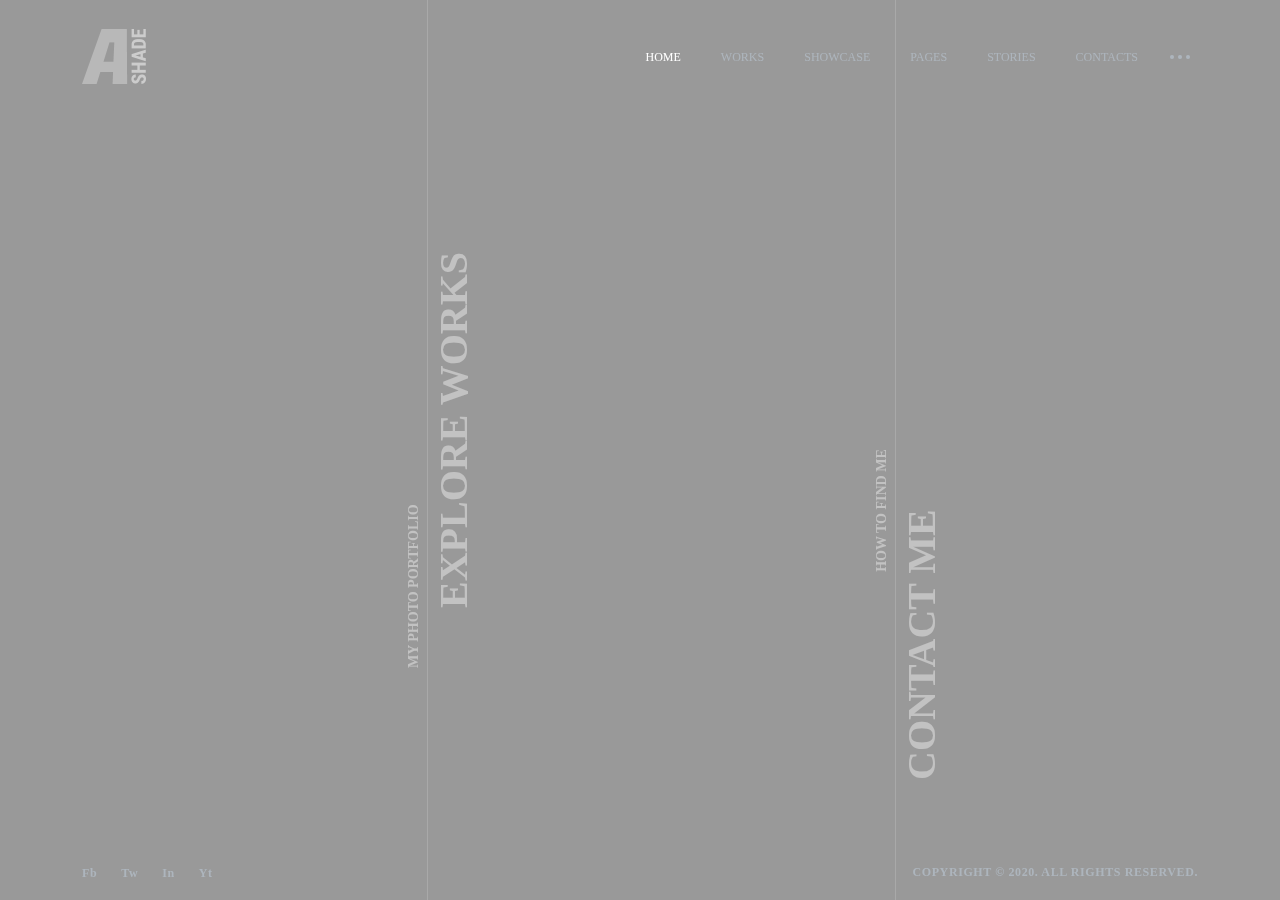
==== commit ae4a0df0: "css" ====
--- a/index.html
+++ b/index.html
@@ -106,7 +106,7 @@
             <!-- *** Header End -->
         
             <!-- *** Hero Section Start -->
-            <div class="container-fluid vh-100 overflow-hidden position-relative px-0 videoHerosection">
+            <div class="container-fluid vh-100 overflow-hidden positionrelative px-0 videoHerosection">
                 <video src="assets/img/home-bg.mp4" muted autoplay loop class="videosecton position-absolute"></video>
                 <div class="ashadeLink asdadework">
                     <div class="mainlinks mx-auto d-flex flex-column text-center">
--- a/assets/css/style.min.css
+++ b/assets/css/style.min.css
@@ -1 +1 @@
-::-webkit-scrollbar-track{background-color:rgba(0,0,0,0)}::-webkit-scrollbar{width:6px;background-color:rgba(0,0,0,0)}::-webkit-scrollbar-thumb{background-color:#d6002f}body{font-family:"Montserrat",sans-serif;overflow:hidden auto;-webkit-user-select:none;-moz-user-select:none;user-select:none}body.body_hovered{background-color:#000;position:relative}body.body_hovered::before{content:"";height:100%;width:100%;inset:0;margin:auto;position:absolute}body{top:0 !important;left:0 !important;width:100% !important;height:100% !important;overflow-x:hidden !important;overflow-y:auto !important;outline:0 !important;display:block !important;-webkit-user-select:none !important;-moz-user-select:none !important;user-select:none !important;font-family:"Roboto" !important}body main{width:100vw !important;max-width:none !important;height:100% !important;margin:0 !important;position:relative !important;overflow:hidden !important;padding:0px !important;background-size:cover;background-position:top center}body main>.mainInner{height:100% !important;border:0 !important;position:relative !important;display:flex !important;flex-direction:column !important;width:100% !important;outline:0 !important;overflow:hidden !important;margin:auto !important;flex-wrap:nowrap}body main>.mainInner>[data-page-name]{overflow:hidden auto}body main>.mainInner .innerPage{min-height:100vh}.navheader .navbar-brand{height:65px}.navheader .navbar-toggler{gap:5px}.navheader .navbar-toggler .menulist{height:2px;width:22px}.navheader .navbar-nav .nav-item .nav-link{color:#adb5bd;font-size:12px;transition:all .3s ease-in-out;text-transform:uppercase}.navheader .navbar-nav .nav-item .nav-link:hover,.navheader .navbar-nav .nav-item .nav-link.active{color:#fff}.navheader .navbar-nav .nav-item .menubtn .dots .inner_dot{height:4px;width:4px;background-color:#adb5bd;transition:all .3s ease-in-out}.navheader .navbar-nav .nav-item .menubtn:hover .inner_dot{background-color:#fff}.navheader .navbar-nav .nav-item:hover .sublink{opacity:1;visibility:visible}.navheader .navbar-nav .nav-item .sublink{opacity:0;visibility:hidden;transition:all .2s ease-in-out}.navheader.offbody .offcanvas-header .offcanvas-title{height:50px}.navheader.offbody .offcanvas-header .offcanvas-title img{-o-object-fit:contain;object-fit:contain}.navheader.offbody .offcanvas-header .closeBtn{width:30px}.navheader.offbody .navbar-nav .nav-item .nav-link{font-size:20px}.navheader.offbody .navbar-nav .nav-item .nav-link.innerlink{font-size:14px}.navheader.offbody .navbar-nav .nav-item .sublink{opacity:1;visibility:visible;position:relative}.navheader.offbody .navbar-nav .nav-item .sublink::before{content:"";height:100%;left:0;width:1px;position:absolute;background-color:rgba(255,255,255,.15)}.copyrightfooter .sociallink,.copyrightfooter .copyright{font-size:12px;letter-spacing:.6px;color:#adb5bd}.copyrightfooter .sociallink{transition:all .3s ease-in-out}.copyrightfooter .sociallink:hover{color:#fff}.ashadeLink{position:fixed;width:100vh;min-width:600px;display:flex;justify-content:flex-start;transform-origin:0% 0%;transform:rotate(-90deg) translate(0, 0);z-index:15;cursor:pointer;padding-left:140px;top:100%}.ashadeLink.asdadework{left:calc(33.33% - 21px);text-align:center;padding:0}.ashadeLink.asdadecontact{left:calc(66.66% + 21px);text-align:left}.ashadeLink.asdadecontact .mainlinks .subcontentHeading{transform:translateX(40px)}.ashadeLink.asdadecontact .mainlinks .mainlinkHeading{transform:translateX(-20px)}.ashadeLink.asdadecontact .mainlinks:hover .subcontentHeading{transform:translateX(30px)}.ashadeLink.asdadecontact .mainlinks:hover .mainlinkHeading{transform:translateX(-10px)}.ashadeLink .mainlinks span{color:rgba(255,255,255,.4);line-height:normal;text-transform:uppercase;transition:all .5s}.ashadeLink .mainlinks .subcontentHeading{font-size:14px;transform:translateX(-40px);margin-bottom:8px}.ashadeLink .mainlinks .mainlinkHeading{font-size:40px;transform:translateX(20px)}.ashadeLink .mainlinks:hover span{color:#fff}.ashadeLink .mainlinks:hover .subcontentHeading{transform:translateX(-30px)}.ashadeLink .mainlinks:hover .mainlinkHeading{transform:translateX(10px)}.ashadeLink::before{content:"";width:100%;height:1px;background:rgba(255,255,255,.15);position:absolute;left:0;top:21px}@media(max-width: 991.98px){.ashadeLink .mainlinks .subcontentHeading{font-size:12px}.ashadeLink .mainlinks .mainlinkHeading{font-size:30px}}.videoHerosection .videosecton{inset:0;margin:auto}.videoHerosection::before{content:"";width:100%;height:100%;inset:0;margin:auto;background-color:rgba(0,0,0,.4);position:absolute;z-index:1}@font-face{font-family:"Montserrat";src:url("Montserrat-ExtraLightItalic.woff2") format("woff2"),url("Montserrat-ExtraLightItalic.woff") format("woff");font-weight:200;font-style:italic;font-display:swap}@font-face{font-family:"Montserrat";src:url("Montserrat-SemiBold.woff2") format("woff2"),url("Montserrat-SemiBold.woff") format("woff");font-weight:600;font-style:normal;font-display:swap}@font-face{font-family:"Montserrat";src:url("Montserrat-Light.woff2") format("woff2"),url("Montserrat-Light.woff") format("woff");font-weight:300;font-style:normal;font-display:swap}@font-face{font-family:"Montserrat";src:url("Montserrat-Medium.woff2") format("woff2"),url("Montserrat-Medium.woff") format("woff");font-weight:500;font-style:normal;font-display:swap}@font-face{font-family:"Montserrat";src:url("Montserrat-Italic.woff2") format("woff2"),url("Montserrat-Italic.woff") format("woff");font-weight:normal;font-style:italic;font-display:swap}@font-face{font-family:"Montserrat";src:url("Montserrat-MediumItalic.woff2") format("woff2"),url("Montserrat-MediumItalic.woff") format("woff");font-weight:500;font-style:italic;font-display:swap}@font-face{font-family:"Montserrat";src:url("Montserrat-LightItalic.woff2") format("woff2"),url("Montserrat-LightItalic.woff") format("woff");font-weight:300;font-style:italic;font-display:swap}@font-face{font-family:"Montserrat";src:url("Montserrat-Regular.woff2") format("woff2"),url("Montserrat-Regular.woff") format("woff");font-weight:normal;font-style:normal;font-display:swap}@font-face{font-family:"Montserrat";src:url("Montserrat-BoldItalic.woff2") format("woff2"),url("Montserrat-BoldItalic.woff") format("woff");font-weight:bold;font-style:italic;font-display:swap}@font-face{font-family:"Montserrat";src:url("Montserrat-SemiBoldItalic.woff2") format("woff2"),url("Montserrat-SemiBoldItalic.woff") format("woff");font-weight:600;font-style:italic;font-display:swap}@font-face{font-family:"Montserrat";src:url("Montserrat-ExtraBold.woff2") format("woff2"),url("Montserrat-ExtraBold.woff") format("woff");font-weight:bold;font-style:normal;font-display:swap}@font-face{font-family:"Montserrat";src:url("Montserrat-Bold.woff2") format("woff2"),url("Montserrat-Bold.woff") format("woff");font-weight:bold;font-style:normal;font-display:swap}@font-face{font-family:"Montserrat";src:url("Montserrat-Black.woff2") format("woff2"),url("Montserrat-Black.woff") format("woff");font-weight:900;font-style:normal;font-display:swap}@font-face{font-family:"Montserrat";src:url("Montserrat-BlackItalic.woff2") format("woff2"),url("Montserrat-BlackItalic.woff") format("woff");font-weight:900;font-style:italic;font-display:swap}@font-face{font-family:"Montserrat";src:url("Montserrat-ThinItalic.woff2") format("woff2"),url("Montserrat-ThinItalic.woff") format("woff");font-weight:100;font-style:italic;font-display:swap}@font-face{font-family:"Montserrat";src:url("Montserrat-Thin.woff2") format("woff2"),url("Montserrat-Thin.woff") format("woff");font-weight:100;font-style:normal;font-display:swap}@font-face{font-family:"Montserrat";src:url("Montserrat-ExtraLight.woff2") format("woff2"),url("Montserrat-ExtraLight.woff") format("woff");font-weight:200;font-style:normal;font-display:swap}@font-face{font-family:"Montserrat";src:url("Montserrat-ExtraBoldItalic.woff2") format("woff2"),url("Montserrat-ExtraBoldItalic.woff") format("woff");font-weight:bold;font-style:italic;font-display:swap}/*# sourceMappingURL=style.min.css.map */+::-webkit-scrollbar-track{background-color:rgba(0,0,0,0)}::-webkit-scrollbar{width:6px;background-color:rgba(0,0,0,0)}::-webkit-scrollbar-thumb{background-color:#d6002f}body{font-family:"Montserrat",sans-serif;overflow:hidden auto;-webkit-user-select:none;-moz-user-select:none;user-select:none}body.body_hovered{background-color:#000;position:relative}body.body_hovered::before{content:"";height:100%;width:100%;inset:0;margin:auto;position:absolute}body{position:fixed !important;top:0 !important;left:0 !important;width:100% !important;height:100% !important;overflow-x:hidden !important;overflow-y:auto !important;outline:0 !important;display:block !important;-webkit-user-select:none !important;-moz-user-select:none !important;user-select:none !important;font-family:"Roboto" !important}body main{width:100vw !important;max-width:none !important;height:100% !important;margin:0 !important;position:relative !important;overflow:hidden !important;padding:0px !important;background-size:cover;background-position:top center}body main>.mainInner{height:100% !important;border:0 !important;position:relative !important;display:flex !important;flex-direction:column !important;width:100% !important;outline:0 !important;overflow:hidden !important;margin:auto !important;flex-wrap:nowrap}body main>.mainInner>[data-page-name]{overflow:hidden auto}body main>.mainInner .innerPage{min-height:100vh}.navheader .navbar-brand{height:65px}.navheader .navbar-toggler{gap:5px}.navheader .navbar-toggler .menulist{height:2px;width:22px}.navheader .navbar-nav .nav-item .nav-link{color:#adb5bd;font-size:12px;transition:all .3s ease-in-out;text-transform:uppercase}.navheader .navbar-nav .nav-item .nav-link:hover,.navheader .navbar-nav .nav-item .nav-link.active{color:#fff}.navheader .navbar-nav .nav-item .menubtn .dots .inner_dot{height:4px;width:4px;background-color:#adb5bd;transition:all .3s ease-in-out}.navheader .navbar-nav .nav-item .menubtn:hover .inner_dot{background-color:#fff}.navheader .navbar-nav .nav-item:hover .sublink{opacity:1;visibility:visible}.navheader .navbar-nav .nav-item .sublink{opacity:0;visibility:hidden;transition:all .2s ease-in-out}.navheader.offbody .offcanvas-header .offcanvas-title{height:50px}.navheader.offbody .offcanvas-header .offcanvas-title img{-o-object-fit:contain;object-fit:contain}.navheader.offbody .offcanvas-header .closeBtn{width:30px}.navheader.offbody .navbar-nav .nav-item .nav-link{font-size:20px}.navheader.offbody .navbar-nav .nav-item .nav-link.innerlink{font-size:14px}.navheader.offbody .navbar-nav .nav-item .sublink{opacity:1;visibility:visible;position:relative}.navheader.offbody .navbar-nav .nav-item .sublink::before{content:"";height:100%;left:0;width:1px;position:absolute;background-color:rgba(255,255,255,.15)}.copyrightfooter .sociallink,.copyrightfooter .copyright{font-size:12px;letter-spacing:.6px;color:#adb5bd}.copyrightfooter .sociallink{transition:all .3s ease-in-out}.copyrightfooter .sociallink:hover{color:#fff}.ashadeLink{position:fixed;width:100vh;min-width:600px;display:flex;justify-content:flex-start;transform-origin:0% 0%;transform:rotate(-90deg) translate(0, 0);z-index:15;cursor:pointer;padding-left:140px;top:100%}.ashadeLink.asdadework{left:calc(33.33% - 21px);text-align:center;padding:0}.ashadeLink.asdadecontact{left:calc(66.66% + 21px);text-align:left}.ashadeLink.asdadecontact .mainlinks .subcontentHeading{transform:translateX(40px)}.ashadeLink.asdadecontact .mainlinks .mainlinkHeading{transform:translateX(-20px)}.ashadeLink.asdadecontact .mainlinks:hover .subcontentHeading{transform:translateX(30px)}.ashadeLink.asdadecontact .mainlinks:hover .mainlinkHeading{transform:translateX(-10px)}.ashadeLink .mainlinks span{color:rgba(255,255,255,.4);line-height:normal;text-transform:uppercase;transition:all .5s}.ashadeLink .mainlinks .subcontentHeading{font-size:14px;transform:translateX(-40px);margin-bottom:8px}.ashadeLink .mainlinks .mainlinkHeading{font-size:40px;transform:translateX(20px)}.ashadeLink .mainlinks:hover span{color:#fff}.ashadeLink .mainlinks:hover .subcontentHeading{transform:translateX(-30px)}.ashadeLink .mainlinks:hover .mainlinkHeading{transform:translateX(10px)}.ashadeLink::before{content:"";width:100%;height:1px;background:rgba(255,255,255,.15);position:absolute;left:0;top:21px}@media(max-width: 991.98px){.ashadeLink .mainlinks .subcontentHeading{font-size:12px}.ashadeLink .mainlinks .mainlinkHeading{font-size:30px}}.videoHerosection .videosecton{inset:0;margin:auto}.videoHerosection::before{content:"";width:100%;height:100%;inset:0;margin:auto;background-color:rgba(0,0,0,.4);position:absolute;z-index:1}@font-face{font-family:"Montserrat";src:url("Montserrat-ExtraLightItalic.woff2") format("woff2"),url("Montserrat-ExtraLightItalic.woff") format("woff");font-weight:200;font-style:italic;font-display:swap}@font-face{font-family:"Montserrat";src:url("Montserrat-SemiBold.woff2") format("woff2"),url("Montserrat-SemiBold.woff") format("woff");font-weight:600;font-style:normal;font-display:swap}@font-face{font-family:"Montserrat";src:url("Montserrat-Light.woff2") format("woff2"),url("Montserrat-Light.woff") format("woff");font-weight:300;font-style:normal;font-display:swap}@font-face{font-family:"Montserrat";src:url("Montserrat-Medium.woff2") format("woff2"),url("Montserrat-Medium.woff") format("woff");font-weight:500;font-style:normal;font-display:swap}@font-face{font-family:"Montserrat";src:url("Montserrat-Italic.woff2") format("woff2"),url("Montserrat-Italic.woff") format("woff");font-weight:normal;font-style:italic;font-display:swap}@font-face{font-family:"Montserrat";src:url("Montserrat-MediumItalic.woff2") format("woff2"),url("Montserrat-MediumItalic.woff") format("woff");font-weight:500;font-style:italic;font-display:swap}@font-face{font-family:"Montserrat";src:url("Montserrat-LightItalic.woff2") format("woff2"),url("Montserrat-LightItalic.woff") format("woff");font-weight:300;font-style:italic;font-display:swap}@font-face{font-family:"Montserrat";src:url("Montserrat-Regular.woff2") format("woff2"),url("Montserrat-Regular.woff") format("woff");font-weight:normal;font-style:normal;font-display:swap}@font-face{font-family:"Montserrat";src:url("Montserrat-BoldItalic.woff2") format("woff2"),url("Montserrat-BoldItalic.woff") format("woff");font-weight:bold;font-style:italic;font-display:swap}@font-face{font-family:"Montserrat";src:url("Montserrat-SemiBoldItalic.woff2") format("woff2"),url("Montserrat-SemiBoldItalic.woff") format("woff");font-weight:600;font-style:italic;font-display:swap}@font-face{font-family:"Montserrat";src:url("Montserrat-ExtraBold.woff2") format("woff2"),url("Montserrat-ExtraBold.woff") format("woff");font-weight:bold;font-style:normal;font-display:swap}@font-face{font-family:"Montserrat";src:url("Montserrat-Bold.woff2") format("woff2"),url("Montserrat-Bold.woff") format("woff");font-weight:bold;font-style:normal;font-display:swap}@font-face{font-family:"Montserrat";src:url("Montserrat-Black.woff2") format("woff2"),url("Montserrat-Black.woff") format("woff");font-weight:900;font-style:normal;font-display:swap}@font-face{font-family:"Montserrat";src:url("Montserrat-BlackItalic.woff2") format("woff2"),url("Montserrat-BlackItalic.woff") format("woff");font-weight:900;font-style:italic;font-display:swap}@font-face{font-family:"Montserrat";src:url("Montserrat-ThinItalic.woff2") format("woff2"),url("Montserrat-ThinItalic.woff") format("woff");font-weight:100;font-style:italic;font-display:swap}@font-face{font-family:"Montserrat";src:url("Montserrat-Thin.woff2") format("woff2"),url("Montserrat-Thin.woff") format("woff");font-weight:100;font-style:normal;font-display:swap}@font-face{font-family:"Montserrat";src:url("Montserrat-ExtraLight.woff2") format("woff2"),url("Montserrat-ExtraLight.woff") format("woff");font-weight:200;font-style:normal;font-display:swap}@font-face{font-family:"Montserrat";src:url("Montserrat-ExtraBoldItalic.woff2") format("woff2"),url("Montserrat-ExtraBoldItalic.woff") format("woff");font-weight:bold;font-style:italic;font-display:swap}/*# sourceMappingURL=style.min.css.map */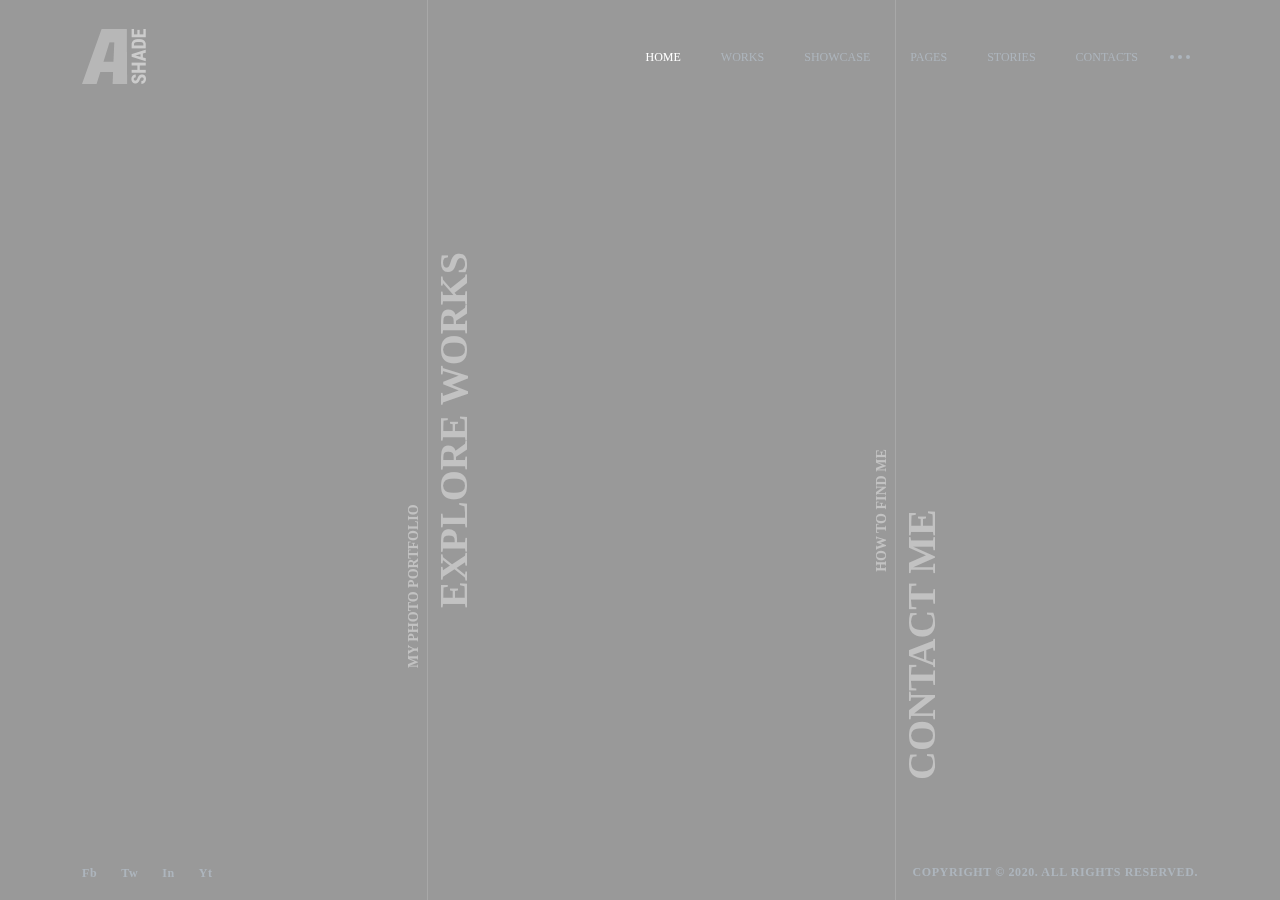
==== commit 9a3e312a: "change on index" ====
--- a/index.html
+++ b/index.html
@@ -106,7 +106,7 @@
             <!-- *** Header End -->
         
             <!-- *** Hero Section Start -->
-            <div class="container-fluid vh-100 overflow-hidden positionrelative px-0 videoHerosection">
+            <div class="container-fluid vh-100 overflow-hidden position-relative px-0 videoHerosection">
                 <video src="assets/img/home-bg.mp4" muted autoplay loop class="videosecton position-absolute"></video>
                 <div class="ashadeLink asdadework">
                     <div class="mainlinks mx-auto d-flex flex-column text-center">
--- a/assets/css/style.min.css
+++ b/assets/css/style.min.css
@@ -1 +1 @@
-::-webkit-scrollbar-track{background-color:rgba(0,0,0,0)}::-webkit-scrollbar{width:6px;background-color:rgba(0,0,0,0)}::-webkit-scrollbar-thumb{background-color:#d6002f}body{font-family:"Montserrat",sans-serif;overflow:hidden auto;-webkit-user-select:none;-moz-user-select:none;user-select:none}body.body_hovered{background-color:#000;position:relative}body.body_hovered::before{content:"";height:100%;width:100%;inset:0;margin:auto;position:absolute}body{position:fixed !important;top:0 !important;left:0 !important;width:100% !important;height:100% !important;overflow-x:hidden !important;overflow-y:auto !important;outline:0 !important;display:block !important;-webkit-user-select:none !important;-moz-user-select:none !important;user-select:none !important;font-family:"Roboto" !important}body main{width:100vw !important;max-width:none !important;height:100% !important;margin:0 !important;position:relative !important;overflow:hidden !important;padding:0px !important;background-size:cover;background-position:top center}body main>.mainInner{height:100% !important;border:0 !important;position:relative !important;display:flex !important;flex-direction:column !important;width:100% !important;outline:0 !important;overflow:hidden !important;margin:auto !important;flex-wrap:nowrap}body main>.mainInner>[data-page-name]{overflow:hidden auto}body main>.mainInner .innerPage{min-height:100vh}.navheader .navbar-brand{height:65px}.navheader .navbar-toggler{gap:5px}.navheader .navbar-toggler .menulist{height:2px;width:22px}.navheader .navbar-nav .nav-item .nav-link{color:#adb5bd;font-size:12px;transition:all .3s ease-in-out;text-transform:uppercase}.navheader .navbar-nav .nav-item .nav-link:hover,.navheader .navbar-nav .nav-item .nav-link.active{color:#fff}.navheader .navbar-nav .nav-item .menubtn .dots .inner_dot{height:4px;width:4px;background-color:#adb5bd;transition:all .3s ease-in-out}.navheader .navbar-nav .nav-item .menubtn:hover .inner_dot{background-color:#fff}.navheader .navbar-nav .nav-item:hover .sublink{opacity:1;visibility:visible}.navheader .navbar-nav .nav-item .sublink{opacity:0;visibility:hidden;transition:all .2s ease-in-out}.navheader.offbody .offcanvas-header .offcanvas-title{height:50px}.navheader.offbody .offcanvas-header .offcanvas-title img{-o-object-fit:contain;object-fit:contain}.navheader.offbody .offcanvas-header .closeBtn{width:30px}.navheader.offbody .navbar-nav .nav-item .nav-link{font-size:20px}.navheader.offbody .navbar-nav .nav-item .nav-link.innerlink{font-size:14px}.navheader.offbody .navbar-nav .nav-item .sublink{opacity:1;visibility:visible;position:relative}.navheader.offbody .navbar-nav .nav-item .sublink::before{content:"";height:100%;left:0;width:1px;position:absolute;background-color:rgba(255,255,255,.15)}.copyrightfooter .sociallink,.copyrightfooter .copyright{font-size:12px;letter-spacing:.6px;color:#adb5bd}.copyrightfooter .sociallink{transition:all .3s ease-in-out}.copyrightfooter .sociallink:hover{color:#fff}.ashadeLink{position:fixed;width:100vh;min-width:600px;display:flex;justify-content:flex-start;transform-origin:0% 0%;transform:rotate(-90deg) translate(0, 0);z-index:15;cursor:pointer;padding-left:140px;top:100%}.ashadeLink.asdadework{left:calc(33.33% - 21px);text-align:center;padding:0}.ashadeLink.asdadecontact{left:calc(66.66% + 21px);text-align:left}.ashadeLink.asdadecontact .mainlinks .subcontentHeading{transform:translateX(40px)}.ashadeLink.asdadecontact .mainlinks .mainlinkHeading{transform:translateX(-20px)}.ashadeLink.asdadecontact .mainlinks:hover .subcontentHeading{transform:translateX(30px)}.ashadeLink.asdadecontact .mainlinks:hover .mainlinkHeading{transform:translateX(-10px)}.ashadeLink .mainlinks span{color:rgba(255,255,255,.4);line-height:normal;text-transform:uppercase;transition:all .5s}.ashadeLink .mainlinks .subcontentHeading{font-size:14px;transform:translateX(-40px);margin-bottom:8px}.ashadeLink .mainlinks .mainlinkHeading{font-size:40px;transform:translateX(20px)}.ashadeLink .mainlinks:hover span{color:#fff}.ashadeLink .mainlinks:hover .subcontentHeading{transform:translateX(-30px)}.ashadeLink .mainlinks:hover .mainlinkHeading{transform:translateX(10px)}.ashadeLink::before{content:"";width:100%;height:1px;background:rgba(255,255,255,.15);position:absolute;left:0;top:21px}@media(max-width: 991.98px){.ashadeLink .mainlinks .subcontentHeading{font-size:12px}.ashadeLink .mainlinks .mainlinkHeading{font-size:30px}}.videoHerosection .videosecton{inset:0;margin:auto}.videoHerosection::before{content:"";width:100%;height:100%;inset:0;margin:auto;background-color:rgba(0,0,0,.4);position:absolute;z-index:1}@font-face{font-family:"Montserrat";src:url("Montserrat-ExtraLightItalic.woff2") format("woff2"),url("Montserrat-ExtraLightItalic.woff") format("woff");font-weight:200;font-style:italic;font-display:swap}@font-face{font-family:"Montserrat";src:url("Montserrat-SemiBold.woff2") format("woff2"),url("Montserrat-SemiBold.woff") format("woff");font-weight:600;font-style:normal;font-display:swap}@font-face{font-family:"Montserrat";src:url("Montserrat-Light.woff2") format("woff2"),url("Montserrat-Light.woff") format("woff");font-weight:300;font-style:normal;font-display:swap}@font-face{font-family:"Montserrat";src:url("Montserrat-Medium.woff2") format("woff2"),url("Montserrat-Medium.woff") format("woff");font-weight:500;font-style:normal;font-display:swap}@font-face{font-family:"Montserrat";src:url("Montserrat-Italic.woff2") format("woff2"),url("Montserrat-Italic.woff") format("woff");font-weight:normal;font-style:italic;font-display:swap}@font-face{font-family:"Montserrat";src:url("Montserrat-MediumItalic.woff2") format("woff2"),url("Montserrat-MediumItalic.woff") format("woff");font-weight:500;font-style:italic;font-display:swap}@font-face{font-family:"Montserrat";src:url("Montserrat-LightItalic.woff2") format("woff2"),url("Montserrat-LightItalic.woff") format("woff");font-weight:300;font-style:italic;font-display:swap}@font-face{font-family:"Montserrat";src:url("Montserrat-Regular.woff2") format("woff2"),url("Montserrat-Regular.woff") format("woff");font-weight:normal;font-style:normal;font-display:swap}@font-face{font-family:"Montserrat";src:url("Montserrat-BoldItalic.woff2") format("woff2"),url("Montserrat-BoldItalic.woff") format("woff");font-weight:bold;font-style:italic;font-display:swap}@font-face{font-family:"Montserrat";src:url("Montserrat-SemiBoldItalic.woff2") format("woff2"),url("Montserrat-SemiBoldItalic.woff") format("woff");font-weight:600;font-style:italic;font-display:swap}@font-face{font-family:"Montserrat";src:url("Montserrat-ExtraBold.woff2") format("woff2"),url("Montserrat-ExtraBold.woff") format("woff");font-weight:bold;font-style:normal;font-display:swap}@font-face{font-family:"Montserrat";src:url("Montserrat-Bold.woff2") format("woff2"),url("Montserrat-Bold.woff") format("woff");font-weight:bold;font-style:normal;font-display:swap}@font-face{font-family:"Montserrat";src:url("Montserrat-Black.woff2") format("woff2"),url("Montserrat-Black.woff") format("woff");font-weight:900;font-style:normal;font-display:swap}@font-face{font-family:"Montserrat";src:url("Montserrat-BlackItalic.woff2") format("woff2"),url("Montserrat-BlackItalic.woff") format("woff");font-weight:900;font-style:italic;font-display:swap}@font-face{font-family:"Montserrat";src:url("Montserrat-ThinItalic.woff2") format("woff2"),url("Montserrat-ThinItalic.woff") format("woff");font-weight:100;font-style:italic;font-display:swap}@font-face{font-family:"Montserrat";src:url("Montserrat-Thin.woff2") format("woff2"),url("Montserrat-Thin.woff") format("woff");font-weight:100;font-style:normal;font-display:swap}@font-face{font-family:"Montserrat";src:url("Montserrat-ExtraLight.woff2") format("woff2"),url("Montserrat-ExtraLight.woff") format("woff");font-weight:200;font-style:normal;font-display:swap}@font-face{font-family:"Montserrat";src:url("Montserrat-ExtraBoldItalic.woff2") format("woff2"),url("Montserrat-ExtraBoldItalic.woff") format("woff");font-weight:bold;font-style:italic;font-display:swap}/*# sourceMappingURL=style.min.css.map */+::-webkit-scrollbar-track{background-color:rgba(0,0,0,0)}::-webkit-scrollbar{width:6px;background-color:rgba(0,0,0,0)}::-webkit-scrollbar-thumb{background-color:#d6002f}body{font-family:"Montserrat",sans-serif;overflow:hidden auto;-webkit-user-select:none;-moz-user-select:none;user-select:none}body.body_hovered{background-color:#000;position:relative}body.body_hovered::before{content:"";height:100%;width:100%;inset:0;margin:auto;position:absolute}body{top:0 !important;left:0 !important;width:100% !important;height:100% !important;overflow-x:hidden !important;overflow-y:auto !important;outline:0 !important;display:block !important;-webkit-user-select:none !important;-moz-user-select:none !important;user-select:none !important;font-family:"Roboto" !important}body main{width:100vw !important;max-width:none !important;height:100% !important;margin:0 !important;position:relative !important;overflow:hidden !important;padding:0px !important;background-size:cover;background-position:top center}body main>.mainInner{height:100% !important;border:0 !important;position:relative !important;display:flex !important;flex-direction:column !important;width:100% !important;outline:0 !important;overflow:hidden !important;margin:auto !important;flex-wrap:nowrap}body main>.mainInner>[data-page-name]{overflow:hidden auto}body main>.mainInner .innerPage{min-height:100vh}.navheader .navbar-brand{height:65px}.navheader .navbar-toggler{gap:5px}.navheader .navbar-toggler .menulist{height:2px;width:22px}.navheader .navbar-nav .nav-item .nav-link{color:#adb5bd;font-size:12px;transition:all .3s ease-in-out;text-transform:uppercase}.navheader .navbar-nav .nav-item .nav-link:hover,.navheader .navbar-nav .nav-item .nav-link.active{color:#fff}.navheader .navbar-nav .nav-item .menubtn .dots .inner_dot{height:4px;width:4px;background-color:#adb5bd;transition:all .3s ease-in-out}.navheader .navbar-nav .nav-item .menubtn:hover .inner_dot{background-color:#fff}.navheader .navbar-nav .nav-item:hover .sublink{opacity:1;visibility:visible}.navheader .navbar-nav .nav-item .sublink{opacity:0;visibility:hidden;transition:all .2s ease-in-out}.navheader.offbody .offcanvas-header .offcanvas-title{height:50px}.navheader.offbody .offcanvas-header .offcanvas-title img{-o-object-fit:contain;object-fit:contain}.navheader.offbody .offcanvas-header .closeBtn{width:30px}.navheader.offbody .navbar-nav .nav-item .nav-link{font-size:20px}.navheader.offbody .navbar-nav .nav-item .nav-link.innerlink{font-size:14px}.navheader.offbody .navbar-nav .nav-item .sublink{opacity:1;visibility:visible;position:relative}.navheader.offbody .navbar-nav .nav-item .sublink::before{content:"";height:100%;left:0;width:1px;position:absolute;background-color:rgba(255,255,255,.15)}.copyrightfooter .sociallink,.copyrightfooter .copyright{font-size:12px;letter-spacing:.6px;color:#adb5bd}.copyrightfooter .sociallink{transition:all .3s ease-in-out}.copyrightfooter .sociallink:hover{color:#fff}.ashadeLink{position:fixed;width:100vh;min-width:600px;display:flex;justify-content:flex-start;transform-origin:0% 0%;transform:rotate(-90deg) translate(0, 0);z-index:15;cursor:pointer;padding-left:140px;top:100%}.ashadeLink.asdadework{left:calc(33.33% - 21px);text-align:center;padding:0}.ashadeLink.asdadecontact{left:calc(66.66% + 21px);text-align:left}.ashadeLink.asdadecontact .mainlinks .subcontentHeading{transform:translateX(40px)}.ashadeLink.asdadecontact .mainlinks .mainlinkHeading{transform:translateX(-20px)}.ashadeLink.asdadecontact .mainlinks:hover .subcontentHeading{transform:translateX(30px)}.ashadeLink.asdadecontact .mainlinks:hover .mainlinkHeading{transform:translateX(-10px)}.ashadeLink .mainlinks span{color:rgba(255,255,255,.4);line-height:normal;text-transform:uppercase;transition:all .5s}.ashadeLink .mainlinks .subcontentHeading{font-size:14px;transform:translateX(-40px);margin-bottom:8px}.ashadeLink .mainlinks .mainlinkHeading{font-size:40px;transform:translateX(20px)}.ashadeLink .mainlinks:hover span{color:#fff}.ashadeLink .mainlinks:hover .subcontentHeading{transform:translateX(-30px)}.ashadeLink .mainlinks:hover .mainlinkHeading{transform:translateX(10px)}.ashadeLink::before{content:"";width:100%;height:1px;background:rgba(255,255,255,.15);position:absolute;left:0;top:21px}@media(max-width: 991.98px){.ashadeLink .mainlinks .subcontentHeading{font-size:12px}.ashadeLink .mainlinks .mainlinkHeading{font-size:30px}}.videoHerosection .videosecton{top:50%;left:50%;transform:translate(-50%, -50%)}.videoHerosection::before{content:"";width:100%;height:100%;inset:0;margin:auto;background-color:rgba(0,0,0,.4);position:absolute;z-index:1}@font-face{font-family:"Montserrat";src:url("Montserrat-ExtraLightItalic.woff2") format("woff2"),url("Montserrat-ExtraLightItalic.woff") format("woff");font-weight:200;font-style:italic;font-display:swap}@font-face{font-family:"Montserrat";src:url("Montserrat-SemiBold.woff2") format("woff2"),url("Montserrat-SemiBold.woff") format("woff");font-weight:600;font-style:normal;font-display:swap}@font-face{font-family:"Montserrat";src:url("Montserrat-Light.woff2") format("woff2"),url("Montserrat-Light.woff") format("woff");font-weight:300;font-style:normal;font-display:swap}@font-face{font-family:"Montserrat";src:url("Montserrat-Medium.woff2") format("woff2"),url("Montserrat-Medium.woff") format("woff");font-weight:500;font-style:normal;font-display:swap}@font-face{font-family:"Montserrat";src:url("Montserrat-Italic.woff2") format("woff2"),url("Montserrat-Italic.woff") format("woff");font-weight:normal;font-style:italic;font-display:swap}@font-face{font-family:"Montserrat";src:url("Montserrat-MediumItalic.woff2") format("woff2"),url("Montserrat-MediumItalic.woff") format("woff");font-weight:500;font-style:italic;font-display:swap}@font-face{font-family:"Montserrat";src:url("Montserrat-LightItalic.woff2") format("woff2"),url("Montserrat-LightItalic.woff") format("woff");font-weight:300;font-style:italic;font-display:swap}@font-face{font-family:"Montserrat";src:url("Montserrat-Regular.woff2") format("woff2"),url("Montserrat-Regular.woff") format("woff");font-weight:normal;font-style:normal;font-display:swap}@font-face{font-family:"Montserrat";src:url("Montserrat-BoldItalic.woff2") format("woff2"),url("Montserrat-BoldItalic.woff") format("woff");font-weight:bold;font-style:italic;font-display:swap}@font-face{font-family:"Montserrat";src:url("Montserrat-SemiBoldItalic.woff2") format("woff2"),url("Montserrat-SemiBoldItalic.woff") format("woff");font-weight:600;font-style:italic;font-display:swap}@font-face{font-family:"Montserrat";src:url("Montserrat-ExtraBold.woff2") format("woff2"),url("Montserrat-ExtraBold.woff") format("woff");font-weight:bold;font-style:normal;font-display:swap}@font-face{font-family:"Montserrat";src:url("Montserrat-Bold.woff2") format("woff2"),url("Montserrat-Bold.woff") format("woff");font-weight:bold;font-style:normal;font-display:swap}@font-face{font-family:"Montserrat";src:url("Montserrat-Black.woff2") format("woff2"),url("Montserrat-Black.woff") format("woff");font-weight:900;font-style:normal;font-display:swap}@font-face{font-family:"Montserrat";src:url("Montserrat-BlackItalic.woff2") format("woff2"),url("Montserrat-BlackItalic.woff") format("woff");font-weight:900;font-style:italic;font-display:swap}@font-face{font-family:"Montserrat";src:url("Montserrat-ThinItalic.woff2") format("woff2"),url("Montserrat-ThinItalic.woff") format("woff");font-weight:100;font-style:italic;font-display:swap}@font-face{font-family:"Montserrat";src:url("Montserrat-Thin.woff2") format("woff2"),url("Montserrat-Thin.woff") format("woff");font-weight:100;font-style:normal;font-display:swap}@font-face{font-family:"Montserrat";src:url("Montserrat-ExtraLight.woff2") format("woff2"),url("Montserrat-ExtraLight.woff") format("woff");font-weight:200;font-style:normal;font-display:swap}@font-face{font-family:"Montserrat";src:url("Montserrat-ExtraBoldItalic.woff2") format("woff2"),url("Montserrat-ExtraBoldItalic.woff") format("woff");font-weight:bold;font-style:italic;font-display:swap}/*# sourceMappingURL=style.min.css.map */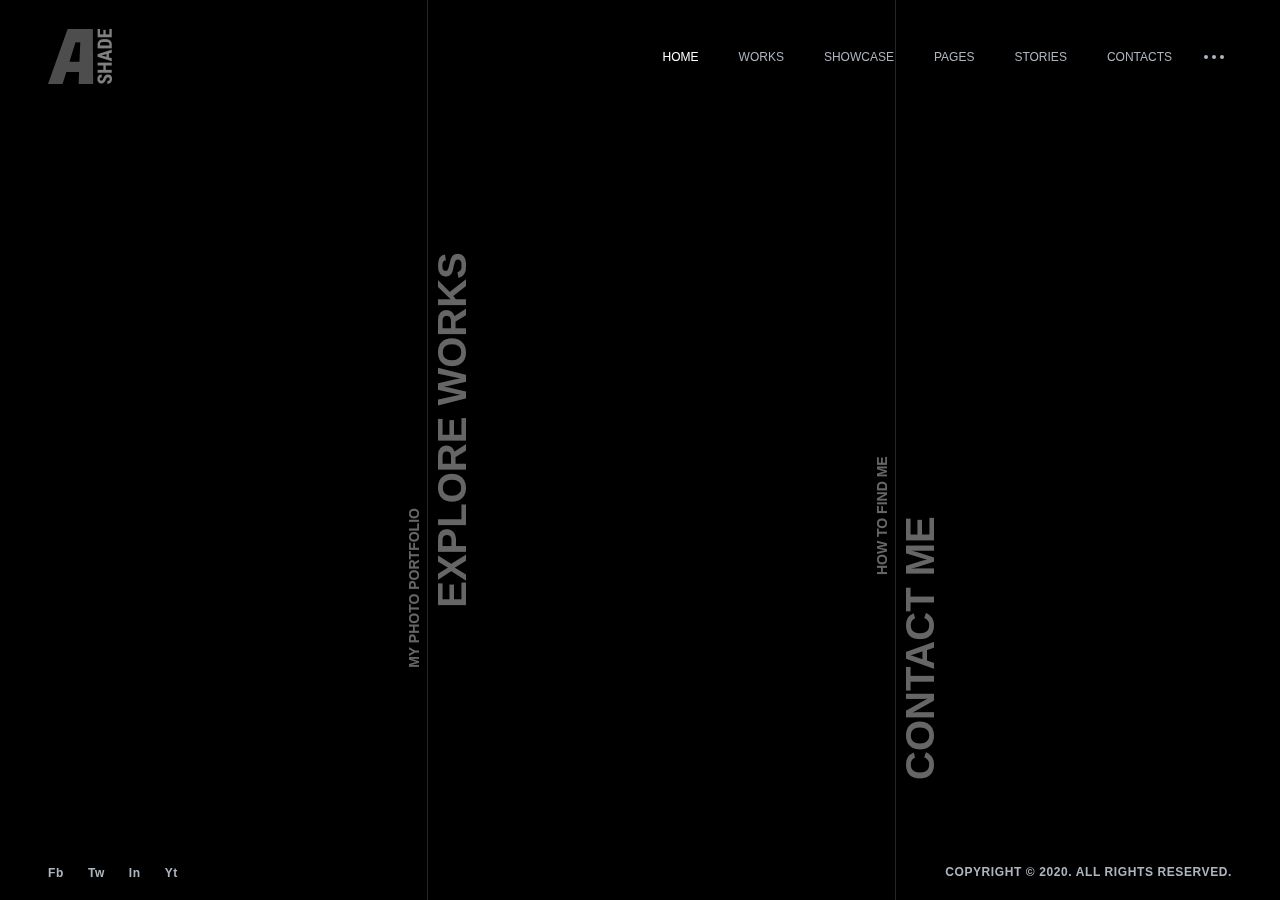
==== commit dc9263b1: "linking" ====
--- a/index.html
+++ b/index.html
@@ -13,7 +13,7 @@
     <meta name="copyright" content="Site Name">
     <meta name="language" content="English">
     <meta name="reply-to" content="info@imgglobalinfotech.com">
-    <meta name="distribution" content="Global" />
+    <meta name="distribution" cont       ent="Global" />
     <meta name="rating" content="General" />
     <!-- *Twitter Meta* -->
     <meta name="twitter:site" content="@miradontsoa">
@@ -48,7 +48,7 @@
     <!-- *Bootstrap Css* -->
     <link rel="stylesheet" href="assets/css/bootstrap.min.css">
     <!-- *Custom Css* -->
-    <link rel="stylesheet" href="assets/css/style.min.css">
+    <link rel="stylesheet" href="assets/css/indexPage.min.css">
 </head>
 
 <body >
@@ -56,7 +56,7 @@
         <div class="mainInner">
             <!-- *** Header Start -->
             <nav class="navbar navheader navbar-expand-lg fixed-top bg-transparent py-4" aria-label="Offcanvas navbar large">
-                <div class="container">
+                <div class="container-fluid px-lg-5 px-sm-4 px-3">
                     <a class="navbar-brand" href="javascript:;"><img src="assets/img/logo.png" class="h-100" alt="logo"></a>
                     <button class="navbar-toggler ms-auto me-3 border-0 shadow-none p-0 d-flex flex-column d-lg-none" type="button" data-bs-toggle="offcanvas" data-bs-target="#offcanvasRight" aria-controls="offcanvasRight">
                         <span class="menulist bg-white d-inline-flex rounded-pill"></span>
@@ -64,11 +64,11 @@
                         <span class="menulist bg-white d-inline-flex rounded-pill"></span>
                     </button>
                         <ul class="navbar-nav d-lg-flex d-none justify-content-end flex-grow-1 align-items-center gap-4 pe-3">
-                            <li class="nav-item"><a class="nav-link hoverd fw-medium active" aria-current="page" href="javascript:;">Home</a></li>
+                            <li class="nav-item"><a class="nav-link hoverd fw-medium active" aria-current="page" href="index.html">Home</a></li>
                             <li class="nav-item position-relative">
                                 <a class="nav-link hoverd fw-medium" href="javascript:;">Works</a>
                                 <ul class="list-unstyled pt-2 sublink position-absolute">
-                                    <li><a class="nav-link hoverd fw-medium innerlink text-nowrap p-2" href="javascript:;">work example</a></li>
+                                    <li><a class="nav-link hoverd fw-medium innerlink text-nowrap p-2" href="aboutUs.html">About Us</a></li>
                                     <li><a class="nav-link hoverd fw-medium innerlink text-nowrap p-2" href="javascript:;">work example</a></li>
                                     <li><a class="nav-link hoverd fw-medium innerlink text-nowrap p-2" href="javascript:;">work example</a></li>
                                     <li><a class="nav-link hoverd fw-medium innerlink text-nowrap p-2" href="javascript:;">work example</a></li>
@@ -91,7 +91,7 @@
                         </ul>
                         <ul class="navbar-nav">
                             <li class="nav-item">
-                                <a class="nav-link hoverd fw-medium menubtn" href="javascript:;">
+                                <a class="nav-link hoverd fw-medium menubtn" href="javascript:;" data-bs-toggle="offcanvas" data-bs-target="#offcanvasAbout" aria-controls="offcanvasAbout">
                                     <div class="dots d-flex align-items-center gap-1">
                                         <span class="inner_dot d-inline-flex rounded-circle"></span>
                                         <span class="inner_dot d-inline-flex rounded-circle"></span>
@@ -101,20 +101,19 @@
                             </li>
                         </ul>
                     </div>
-                </div>
             </nav>
             <!-- *** Header End -->
         
             <!-- *** Hero Section Start -->
             <div class="container-fluid vh-100 overflow-hidden position-relative px-0 videoHerosection">
                 <video src="assets/img/home-bg.mp4" muted autoplay loop class="videosecton position-absolute"></video>
-                <div class="ashadeLink asdadework">
+                <div class="ashadeLink leftSide">
                     <div class="mainlinks mx-auto d-flex flex-column text-center">
                         <span class="d-inline-flex fw-bold subcontentHeading">My Photo Portfolio</span>
                         <span class="d-inline-flex fw-bold justify-content-end mainlinkHeading">Explore Works</span>
                     </div>
                 </div>
-                <div class="ashadeLink asdadecontact">
+                <div class="ashadeLink rightSide">
                     <div class="mainlinks me-auto d-flex flex-column text-center">
                         <span class="d-inline-flex fw-bold justify-content-end subcontentHeading">HOW TO FIND ME</span>
                         <span class="d-inline-flex fw-bold mainlinkHeading">CONTACT ME</span>
@@ -124,8 +123,8 @@
             <!-- *** Hero Section End -->
         
             <!-- ** Copy Right Footer Start -->
-            <div class="container-fluid fixed-bottom copyrightfooter py-3">
-                <div class="container">
+            <div class="container-fluid fixed-bottom copyrightfooter py-3 px-lg-5 px-sm-4 px-3">
+                <div class="contai-ner">
                     <div class="row align-items-center">
                         <div class="col">
                             <ul class="list-unstyled socialgroup d-flex gap-4 align-items-center  m-sm-0 mb-2 justify-content-sm-start justify-content-center">
@@ -169,7 +168,7 @@
                         <div id="flush-collapseTwo" class="accordion-collapse collapse" data-bs-parent="#accordionFlushExample">
                             <div class="accordion-body">
                                 <ul class="list-unstyled sublink m-0 ps-3 ">
-                                    <li><a class="nav-link hoverd fw-semibold innerlink text-nowrap p-2" href="javascript:;">work example</a></li>
+                                    <li><a class="nav-link hoverd fw-semibold innerlink text-nowrap p-2" href="aboutUs.html">About Us</a></li>
                                     <li><a class="nav-link hoverd fw-semibold innerlink text-nowrap p-2" href="javascript:;">work example</a></li>
                                     <li><a class="nav-link hoverd fw-semibold innerlink text-nowrap p-2" href="javascript:;">work example</a></li>
                                     <li><a class="nav-link hoverd fw-semibold innerlink text-nowrap p-2" href="javascript:;">work example</a></li>
@@ -223,9 +222,78 @@
             </div>
         </div>
     </div>
+
+
+
+    <div class="offcanvas aboutoffcanvas offcanvas-end d-flex flex-row bg-transparent border-0" tabindex="-1" id="offcanvasAbout" aria-labelledby="offcanvasAboutLabel">
+        <div class="offcanvas-header bg-transparent px-0 align-items-start">
+            <div class="innerclosed position-relative">
+                <button type="button" class="btn closeBtn text-nowrap fw-semibold position-absolute text-white text-opacity-25 p-0 shadow-none border-0 text-uppercase d-flex align-items-center gap-2" data-bs-dismiss="offcanvas" aria-label="Close"><span class="d-inline-flex align-items-center justify-content-center"><img src="assets/img/close.svg" class="w-100 " alt="close"></span> close sidebar</button>
+            </div>
+        </div>
+        <div class="offcanvas-body p-sm-5 p-4 text-bg-dark">
+            <div class="row gap-4">
+                <div class="col-12 position-relative">
+                    <div class="userimg overflow-hidden rounded-circle"><img src="assets/img/owner-avatar.jpg" class="w-100" alt="avatar"></div>
+                    <div class="userName text-uppercase text-end w-100 fw-bold text-white position-absolute end-0 top-50"><span class="fw-semibold text-white text-opacity-25 d-flex justify-content-end">Photographer</span>Andrew Shade</div>
+                </div>
+                <div class="col-12">
+                    <div class="usercontent text-white-50">Nice to meet you, friend! My name is Andrew Shade. I am from Denver. Photography is my passion. Through the lens the world looks different and I would like to show you this difference.</div>
+                </div>
+                <div class="col-12 text-end">
+                    <a href="javascript:;" class="text-decoration-none d-inline-flex align-items-center gap-1 morebtn text-white "><span class="learn">LEARN MORE</span> <span class="d-inline-flex justify-content-center align-items-center arrow"><img src="assets/img/rightarrow.svg" alt="arrow" class="w-100"></span></a>
+                </div>
+                <div class="col-12">
+                    <div class="userName text-uppercase contact w-100 fw-bold text-white mt-5 mb-3"><span class="fw-semibold text-white text-opacity-25 d-flex">My contacts and socials</span>How to find me</div>
+                    <div class="contactDetails row gap-3 mb-3">
+                        <div class="col-12">
+                            <div class="card bg-transparent border-0">
+                                <div class="row align-items-center">
+                                    <div class="col-auto"><div class="contactIcon rounded-circle d-flex align-items-center justify-content-center"><img src="assets/img/Location.svg" class="w-100" alt=""></div></div>
+                                    <div class="col"><a href="javascriptL:;" class="text-decoration-none contactus text-white text-opacity-25">1250 Welton St, Denver, CO 80204</a></div>
+                                </div>
+                            </div>
+                        </div>
+                        <div class="col-12">
+                            <div class="card bg-transparent border-0">
+                                <div class="row align-items-center">
+                                    <div class="col-auto"><div class="contactIcon rounded-circle d-flex align-items-center justify-content-center"><img src="assets/img/Call.svg" class="w-100" alt=""></div></div>
+                                    <div class="col"><a href="javascriptL:;" class="text-decoration-none contactus text-white text-opacity-25">+1 (123) 456 - 78 - 90</a></div>
+                                </div>
+                            </div>
+                        </div>
+                        <div class="col-12">
+                            <div class="card bg-transparent border-0">
+                                <div class="row align-items-center">
+                                    <div class="col-auto"><div class="contactIcon rounded-circle d-flex align-items-center justify-content-center"><img src="assets/img/mail.svg" class="w-100" alt=""></div></div>
+                                    <div class="col"><a href="javascriptL:;" class="text-decoration-none contactus text-white text-opacity-25">photographer@example.com</a></div>
+                                </div>
+                            </div>
+                        </div>
+                        <div class="col-12">
+                            <div class="card bg-transparent border-0">
+                                <div class="row align-items-center">
+                                    <div class="col-auto"><div class="contactIcon rounded-circle d-flex align-items-center justify-content-center"><img src="assets/img/SocialMedia.svg" class="w-100" alt=""></div></div>
+                                    <div class="col copyrightfooter">
+                                        <ul class="list-unstyled socialgroup d-flex gap-4 align-items-center m-0">
+                                            <li><a href="javascript:;" class="sociallink aboutSocialLink text-white text-opacity-25 fw-medium text-decoration-none">Fb</a></li>
+                                            <li><a href="javascript:;" class="sociallink aboutSocialLink text-white text-opacity-25 fw-medium text-decoration-none">Tw</a></li>
+                                            <li><a href="javascript:;" class="sociallink aboutSocialLink text-white text-opacity-25 fw-medium text-decoration-none">In</a></li>
+                                            <li><a href="javascript:;" class="sociallink aboutSocialLink text-white text-opacity-25 fw-medium text-decoration-none">Yt</a></li>
+                                        </ul>
+                                    </div>
+                                </div>
+                            </div>
+                        </div>
+                    </div>
+                </div>
+                <div class="col-12 text-end">
+                    <a href="javascript:;" class="text-decoration-none d-inline-flex align-items-center gap-1 morebtn text-white "><span class="learn">GET IN TUCH</span> <span class="d-inline-flex justify-content-center align-items-center arrow"><img src="assets/img/rightarrow.svg" alt="arrow" class="w-100"></span></a>
+                </div>
+            </div>
+        </div>
+    </div>
     <!-- *Bootstrap Js* -->
     <script src="assets/libs/bootstrap/js/bootstrap.bundle.min.js"></script>
-    <!-- *Custom Js* -->
-    <script src="assets/js/main.js"></script>
 </body>
 </html>--- a/assets/css/indexPage.min.css
+++ b/assets/css/indexPage.min.css
@@ -0,0 +1 @@
+@font-face{font-family:"Montserrat";src:url("Montserrat-ExtraLightItalic.woff2") format("woff2"),url("Montserrat-ExtraLightItalic.woff") format("woff");font-weight:200;font-style:italic;font-display:swap}@font-face{font-family:"Montserrat";src:url("Montserrat-SemiBold.woff2") format("woff2"),url("Montserrat-SemiBold.woff") format("woff");font-weight:600;font-style:normal;font-display:swap}@font-face{font-family:"Montserrat";src:url("Montserrat-Light.woff2") format("woff2"),url("Montserrat-Light.woff") format("woff");font-weight:300;font-style:normal;font-display:swap}@font-face{font-family:"Montserrat";src:url("Montserrat-Medium.woff2") format("woff2"),url("Montserrat-Medium.woff") format("woff");font-weight:500;font-style:normal;font-display:swap}@font-face{font-family:"Montserrat";src:url("Montserrat-Italic.woff2") format("woff2"),url("Montserrat-Italic.woff") format("woff");font-weight:normal;font-style:italic;font-display:swap}@font-face{font-family:"Montserrat";src:url("Montserrat-MediumItalic.woff2") format("woff2"),url("Montserrat-MediumItalic.woff") format("woff");font-weight:500;font-style:italic;font-display:swap}@font-face{font-family:"Montserrat";src:url("Montserrat-LightItalic.woff2") format("woff2"),url("Montserrat-LightItalic.woff") format("woff");font-weight:300;font-style:italic;font-display:swap}@font-face{font-family:"Montserrat";src:url("Montserrat-Regular.woff2") format("woff2"),url("Montserrat-Regular.woff") format("woff");font-weight:normal;font-style:normal;font-display:swap}@font-face{font-family:"Montserrat";src:url("Montserrat-BoldItalic.woff2") format("woff2"),url("Montserrat-BoldItalic.woff") format("woff");font-weight:bold;font-style:italic;font-display:swap}@font-face{font-family:"Montserrat";src:url("Montserrat-SemiBoldItalic.woff2") format("woff2"),url("Montserrat-SemiBoldItalic.woff") format("woff");font-weight:600;font-style:italic;font-display:swap}@font-face{font-family:"Montserrat";src:url("Montserrat-ExtraBold.woff2") format("woff2"),url("Montserrat-ExtraBold.woff") format("woff");font-weight:bold;font-style:normal;font-display:swap}@font-face{font-family:"Montserrat";src:url("Montserrat-Bold.woff2") format("woff2"),url("Montserrat-Bold.woff") format("woff");font-weight:bold;font-style:normal;font-display:swap}@font-face{font-family:"Montserrat";src:url("Montserrat-Black.woff2") format("woff2"),url("Montserrat-Black.woff") format("woff");font-weight:900;font-style:normal;font-display:swap}@font-face{font-family:"Montserrat";src:url("Montserrat-BlackItalic.woff2") format("woff2"),url("Montserrat-BlackItalic.woff") format("woff");font-weight:900;font-style:italic;font-display:swap}@font-face{font-family:"Montserrat";src:url("Montserrat-ThinItalic.woff2") format("woff2"),url("Montserrat-ThinItalic.woff") format("woff");font-weight:100;font-style:italic;font-display:swap}@font-face{font-family:"Montserrat";src:url("Montserrat-Thin.woff2") format("woff2"),url("Montserrat-Thin.woff") format("woff");font-weight:100;font-style:normal;font-display:swap}@font-face{font-family:"Montserrat";src:url("Montserrat-ExtraLight.woff2") format("woff2"),url("Montserrat-ExtraLight.woff") format("woff");font-weight:200;font-style:normal;font-display:swap}@font-face{font-family:"Montserrat";src:url("Montserrat-ExtraBoldItalic.woff2") format("woff2"),url("Montserrat-ExtraBoldItalic.woff") format("woff");font-weight:bold;font-style:italic;font-display:swap}::-webkit-scrollbar-track{background-color:rgba(0,0,0,0)}::-webkit-scrollbar{width:6px;background-color:rgba(0,0,0,0)}::-webkit-scrollbar-thumb{background-color:rgba(255,255,255,.2)}body{font-family:"Montserrat",sans-serif;overflow:hidden auto;-webkit-user-select:none;-moz-user-select:none;user-select:none;background:#000}body.body_hovered{background-color:#000;position:relative}body.body_hovered::before{content:"";height:100%;width:100%;inset:0;margin:auto;position:absolute}body{top:0 !important;left:0 !important;width:100% !important;height:100% !important;overflow-x:hidden !important;overflow-y:auto !important;outline:0 !important;display:block !important;-webkit-user-select:none !important;-moz-user-select:none !important;user-select:none !important}body main{width:100vw !important;max-width:none !important;height:100% !important;margin:0 !important;position:relative !important;overflow:hidden !important;padding:0px !important;background-size:cover;background-position:top center}body main>.mainInner{height:100% !important;border:0 !important;position:relative !important;display:flex !important;flex-direction:column !important;width:100% !important;outline:0 !important;overflow:hidden !important;margin:auto !important;flex-wrap:nowrap}body main>.mainInner>[data-page-name]{overflow:hidden auto}body main>.mainInner .innerPage{min-height:100vh}.ashadeLink{position:fixed;width:100vh;min-width:600px;display:flex;justify-content:flex-start;transform-origin:0% 0%;transform:rotate(-90deg) translate(0, 0);z-index:15;cursor:pointer;padding-left:140px;top:100%}.ashadeLink.leftSide{left:calc(33.33% - 21px);text-align:center;padding:0}.ashadeLink.rightSide{left:calc(66.66% + 21px);text-align:left}.ashadeLink.rightSide .mainlinks .subcontentHeading{transform:translateX(40px)}.ashadeLink.rightSide .mainlinks .mainlinkHeading{transform:translateX(-20px)}.ashadeLink.rightSide .mainlinks:hover .subcontentHeading{transform:translateX(30px)}.ashadeLink.rightSide .mainlinks:hover .mainlinkHeading{transform:translateX(-10px)}.ashadeLink .mainlinks span{color:rgba(255,255,255,.4);line-height:normal;text-transform:uppercase;transition:all .5s}.ashadeLink .mainlinks .subcontentHeading{font-size:14px;transform:translateX(-40px);margin-bottom:8px}.ashadeLink .mainlinks .mainlinkHeading{font-size:40px;transform:translateX(20px)}.ashadeLink .mainlinks:hover span{color:#fff}.ashadeLink .mainlinks:hover .subcontentHeading{transform:translateX(-30px)}.ashadeLink .mainlinks:hover .mainlinkHeading{transform:translateX(10px)}.ashadeLink::before{content:"";width:100%;height:1px;background:rgba(255,255,255,.15);position:absolute;left:0;top:21px}.aboutPage .ashadeLink.leftSide{left:40px}@media(max-width: 991.98px){.ashadeLink .mainlinks .subcontentHeading{font-size:12px}.ashadeLink .mainlinks .mainlinkHeading{font-size:30px}}.videoHerosection .videosecton{top:50%;left:50%;transform:translate(-50%, -50%)}.videoHerosection::before{content:"";width:100%;height:100%;inset:0;margin:auto;background-color:rgba(0,0,0,.4);position:absolute;z-index:1}.aboutoffcanvas .offcanvas-header{min-width:25px}.aboutoffcanvas .offcanvas-header .innerclosed{transform:rotate(-90deg);height:150px}.aboutoffcanvas .offcanvas-header .innerclosed .closeBtn{left:50%;top:50%;transform:translateX(-50%);font-size:14px;transition:all ease-in-out .3s}.aboutoffcanvas .offcanvas-header .innerclosed .closeBtn span{width:16px}.aboutoffcanvas .offcanvas-header .innerclosed .closeBtn span img{filter:brightness(0.4);transition:all ease-in-out .3s}.aboutoffcanvas .offcanvas-header .innerclosed .closeBtn:hover{color:#fff !important}.aboutoffcanvas .offcanvas-header .innerclosed .closeBtn:hover span img{filter:brightness(1)}.aboutoffcanvas .offcanvas-body .userimg{width:150px;height:150px}.aboutoffcanvas .offcanvas-body .userimg img{-o-object-fit:cover;object-fit:cover}.aboutoffcanvas .offcanvas-body .userName{line-height:normal;transform:translateY(-50%);font-size:25px}.aboutoffcanvas .offcanvas-body .userName span{font-size:12px;line-height:15px;transition:all ease-in-out .3s}.aboutoffcanvas .offcanvas-body .userName:hover span{color:#fff !important}.aboutoffcanvas .offcanvas-body .userName.contact{transform:unset}.aboutoffcanvas .offcanvas-body .usercontent{font-size:15px;line-height:28px}.aboutoffcanvas .offcanvas-body .morebtn{font-size:12px;line-height:normal}.aboutoffcanvas .offcanvas-body .morebtn .learn{transition:all ease-in-out .3s}.aboutoffcanvas .offcanvas-body .morebtn .arrow{height:18px;width:18px}.aboutoffcanvas .offcanvas-body .morebtn:hover .learn{transform:translateX(-5px)}.aboutoffcanvas .offcanvas-body .contactDetails .card .contactIcon{height:36px;width:36px;border:2px solid rgba(255,255,255,.25);padding:6px}.aboutoffcanvas .offcanvas-body .contactDetails .card .contactIcon img{filter:brightness(0.5)}.aboutoffcanvas .offcanvas-body .contactDetails .card .contactus{font-size:14px;line-height:normal}.aboutoffcanvas .offcanvas-body .contactDetails .card .contactIcon,.aboutoffcanvas .offcanvas-body .contactDetails .card .contactus,.aboutoffcanvas .offcanvas-body .contactDetails .card img{transition:all ease-in-out .3s}.aboutoffcanvas .offcanvas-body .contactDetails .card:hover .contactIcon{border-color:#fff}.aboutoffcanvas .offcanvas-body .contactDetails .card:hover .contactIcon img{filter:brightness(1)}.aboutoffcanvas .offcanvas-body .contactDetails .card:hover .contactus{color:#fff !important}.offcanvas-backdrop.fade.show{opacity:.8}@media(max-width: 575.98px){.aboutoffcanvas{max-width:350px}.aboutoffcanvas .offcanvas-header .innerclosed{height:150px}.aboutoffcanvas .offcanvas-header .innerclosed .closeBtn{font-size:14px}.aboutoffcanvas .offcanvas-header .innerclosed .closeBtn span{width:16px}.aboutoffcanvas .offcanvas-body .userimg{width:100px;height:100px}.aboutoffcanvas .offcanvas-body .userName{font-size:20px}.aboutoffcanvas .offcanvas-body .usercontent{font-size:14px;line-height:25px}.aboutoffcanvas .offcanvas-body .contactDetails .card .contactIcon{height:32px;width:32px;padding:5px}.aboutoffcanvas .offcanvas-body .contactDetails .card .contactus{font-size:14px}}.navheader .navbar-brand{height:65px}.navheader .navbar-toggler{gap:5px}.navheader .navbar-toggler .menulist{height:2px;width:22px}.navheader .navbar-nav .nav-item .nav-link{color:#adb5bd;font-size:12px;transition:all .3s ease-in-out;text-transform:uppercase}.navheader .navbar-nav .nav-item .nav-link:hover,.navheader .navbar-nav .nav-item .nav-link.active{color:#fff}.navheader .navbar-nav .nav-item .menubtn .dots .inner_dot{height:4px;width:4px;background-color:#adb5bd;transition:all .3s ease-in-out}.navheader .navbar-nav .nav-item .menubtn:hover .inner_dot{background-color:#fff}.navheader .navbar-nav .nav-item:hover .sublink{opacity:1;visibility:visible}.navheader .navbar-nav .nav-item .sublink{opacity:0;visibility:hidden;transition:all .2s ease-in-out}.navheader.offbody .offcanvas-header .offcanvas-title{height:50px}.navheader.offbody .offcanvas-header .offcanvas-title img{-o-object-fit:contain;object-fit:contain}.navheader.offbody .offcanvas-header .closeBtn{width:30px}.navheader.offbody .navbar-nav .nav-item .nav-link{font-size:20px}.navheader.offbody .navbar-nav .nav-item .nav-link.innerlink{font-size:14px}.navheader.offbody .navbar-nav .nav-item .sublink{opacity:1;visibility:visible;position:relative}.navheader.offbody .navbar-nav .nav-item .sublink::before{content:"";height:100%;left:0;width:1px;position:absolute;background-color:rgba(255,255,255,.15)}.copyrightfooter .sociallink,.copyrightfooter .copyright{font-size:12px;letter-spacing:.6px;color:#adb5bd}.copyrightfooter .sociallink{transition:all .3s ease-in-out}.copyrightfooter .sociallink:hover{color:#fff !important}.copyrightfooter .sociallink.aboutSocialLink{font-size:14px}/*# sourceMappingURL=indexPage.min.css.map */